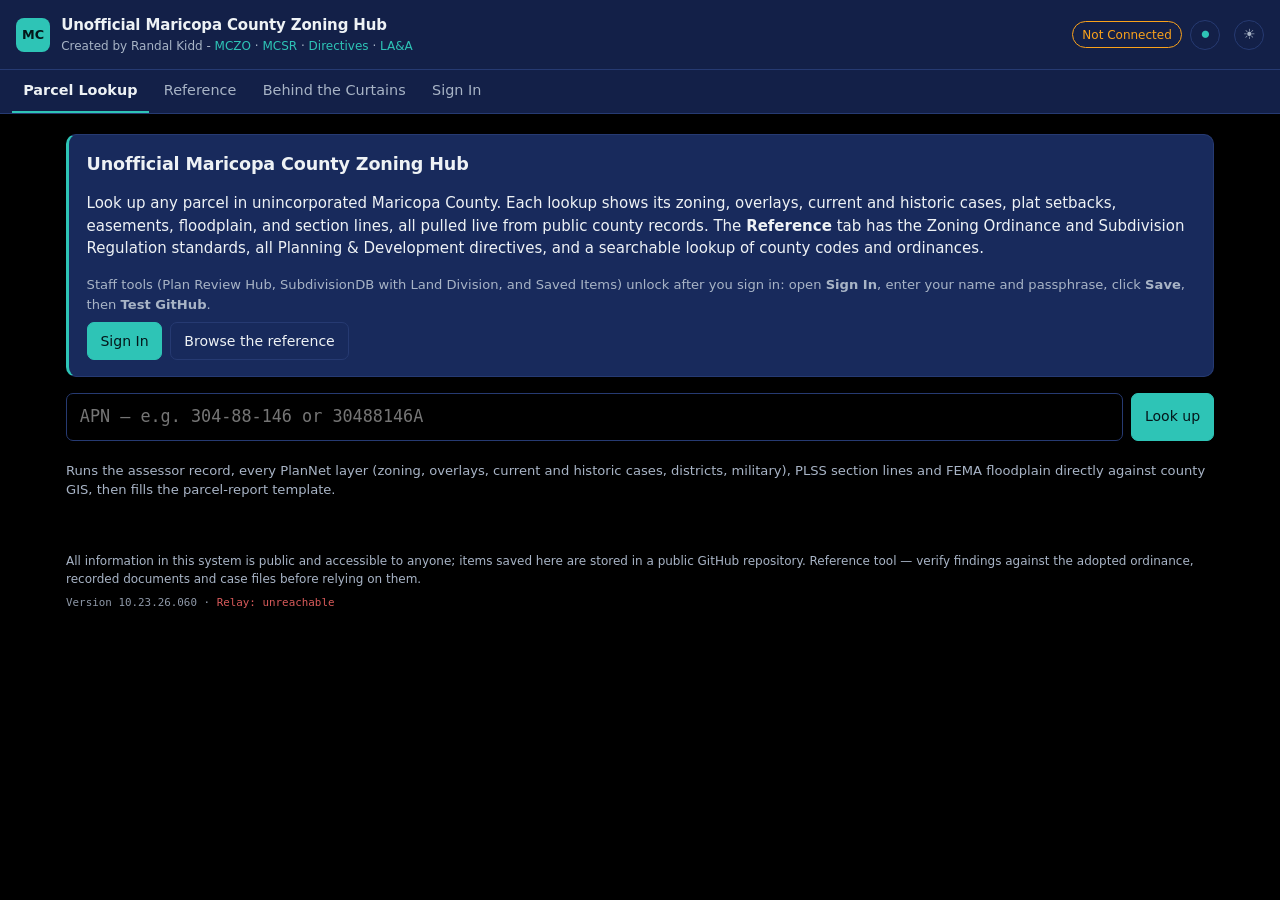
==== index.html @ 2e628b8d "Plan Review Hub: residential and commercial/industrial sign permit reviews (MCZO Ch. 11) with Sign D" ====
<!doctype html>
<html lang="en">
<head>
<meta charset="utf-8">
<meta name="viewport" content="width=device-width, initial-scale=1">
<meta name="theme-color" content="#132048">
<meta http-equiv="Content-Security-Policy" content="default-src 'self'; script-src 'self' https://unpkg.com; style-src 'self' 'unsafe-inline' https://unpkg.com https://fonts.googleapis.com; font-src 'self' data: https://fonts.gstatic.com; img-src 'self' data: https://gis.maricopa.gov https://server.arcgisonline.com https://*.arcgisonline.com https://unpkg.com; connect-src 'self' https://gis.maricopa.gov https://publicapi.recorder.maricopa.gov https://edms.maricopa.gov https://recorder.maricopa.gov https://api.github.com https://*.workers.dev; frame-src 'none'; object-src 'none'; base-uri 'self'; form-action 'self'">
<meta name="referrer" content="strict-origin-when-cross-origin">
<link rel="preconnect" href="https://gis.maricopa.gov" crossorigin>
<script src="js/theme.js?v=5d976b11"></script>
<title>Unofficial Maricopa County Zoning Hub</title>
<meta name="description" content="Maricopa County parcel lookup, MCZO/MCSR standards, subdivision plat database and plan-review deficiency builder.">
<link rel="icon" href="data:image/svg+xml,<svg xmlns='http://www.w3.org/2000/svg' viewBox='0 0 32 32'><rect width='32' height='32' rx='6' fill='%232ec4b6'/><path d='M7 24V9l9 7 9-7v15' fill='none' stroke='%2304161a' stroke-width='3' stroke-linejoin='round'/></svg>">
<link rel="preconnect" href="https://fonts.googleapis.com"><link rel="preconnect" href="https://fonts.gstatic.com" crossorigin>
<link href="https://fonts.googleapis.com/css2?family=Poppins:wght@600;700;800&family=Roboto:wght@400;500;700&family=Roboto+Mono:wght@400;500&display=swap" rel="stylesheet">
<link rel="stylesheet" href="css/app.css?v=5d976b11">
<link rel="modulepreload" href="js/app.js?v=5d976b11"><link rel="modulepreload" href="js/lookup.js?v=5d976b11"><link rel="modulepreload" href="js/report.js?v=5d976b11"><link rel="modulepreload" href="js/net.js?v=5d976b11"><link rel="modulepreload" href="js/github.js?v=5d976b11"><link rel="modulepreload" href="js/standards.js?v=5d976b11"><link rel="modulepreload" href="js/checklists.js?v=5d976b11"><link rel="modulepreload" href="js/review.js?v=5d976b11"><link rel="modulepreload" href="js/recorder.js?v=5d976b11"><link rel="modulepreload" href="js/subdivisions.js?v=5d976b11">
</head>
<body>
<header class="top">
  <div class="brand"><span class="mark">MC</span><div><b>Unofficial Maricopa County Zoning Hub</b><small>Created by Randal Kidd - <a href="https://www.maricopa.gov/DocumentCenter/View/4785/P-18---Zoning-Ordinance-PDF?bidId=" target="_blank" rel="noopener" title="Maricopa County Zoning Ordinance (PDF)">MCZO</a> · <a href="https://www.maricopa.gov/Archive.aspx?ADID=6308" target="_blank" rel="noopener" title="Subdivision Regulations (PDF, January 9, 2026 revision)">MCSR</a> · <a href="#ref" data-jump="ref-dirs-card" title="All 88 Planning &amp; Development directives">Directives</a> · <a href="https://www.maricopa.gov/Archive.aspx?ADID=6309" target="_blank" rel="noopener" title="Local Additions and Addenda to the building codes (PDF, TA2022001, adopted 8/17/2022)">LA&amp;A</a></small></div></div>
  <div class="top-right"><button id="gh-badge" class="badge" type="button" title="GitHub saving settings"></button><span class="accent-wrap"><button id="accent-btn" class="theme-btn accent-btn" type="button" aria-label="Choose accent color" aria-haspopup="true" aria-expanded="false" title="Accent color">●</button><span class="accent-pop" id="accent-pop" hidden><span class="ap-title"><span>Accent color</span><b id="accent-name"></b></span><span class="accent-grid" id="accent-grid" role="radiogroup" aria-label="Accent color"></span></span></span><button id="theme-btn" class="theme-btn" type="button" aria-label="Switch light/dark theme" title="Switch light/dark theme">☀</button></div>
</header>
<nav class="tabs" role="tablist">
  <button class="tab" role="tab" data-tab="p-lookup">Parcel Lookup</button>
  <button class="tab gated" role="tab" data-tab="p-review" data-perm="review" hidden>Plan Review Hub</button>
  <button class="tab gated" role="tab" data-tab="p-subs" hidden>SubdivisionDB</button>
  <button class="tab gated" role="tab" data-tab="p-saved" data-perm="review" hidden>Saved Items</button>
  <button class="tab" role="tab" data-tab="p-ref">Reference</button>
  <button class="tab" role="tab" data-tab="p-games">Behind the Curtains</button>
  <button class="tab" role="tab" data-tab="p-signin">Sign In</button>
  <button class="tab" role="tab" data-tab="p-settings" data-perm="settings">⚙ Settings</button>
</nav>

<main>
<!-- LOOKUP -->
<section class="panel" id="p-lookup">
  <div id="landing" class="card landing">
    <h2>Unofficial Maricopa County Zoning Hub</h2>
    <p>Look up any parcel in unincorporated Maricopa County. Each lookup shows its zoning, overlays, current and historic cases, plat setbacks, easements, floodplain, and section lines, all pulled live from public county records. The <b>Reference</b> tab has the Zoning Ordinance and Subdivision Regulation standards, all Planning &amp; Development directives, and a searchable lookup of county codes and ordinances.</p>
    <p class="sub">Staff tools (Plan Review Hub, SubdivisionDB with Land Division, and Saved Items) unlock after you sign in: open <b>Sign In</b>, enter your name and passphrase, click <b>Save</b>, then <b>Test GitHub</b>.</p>
    <div class="actions"><button class="btn primary" type="button" data-goto="p-signin">Sign In</button><button class="btn ghost" type="button" data-goto="p-ref">Browse the reference</button></div>
  </div>
  <form id="lookup-form" class="searchbar">
    <input id="lookup-apn" placeholder="APN — e.g. 304-88-146 or 30488146A" autocomplete="off" inputmode="text" required>
    <button class="btn primary">Look up</button>
    <button class="btn ghost" id="hub-clear" type="button" data-perm="review" title="Clear everything on Plan Review Hub: the review form, structures, checklist, markup table, the plan being reviewed and its verification">Clear</button>
  </form>
  <p class="hint">Runs the assessor record, every PlanNet layer (zoning, overlays, current and historic cases, districts, military), PLSS section lines and FEMA floodplain directly against county GIS, then fills the parcel-report template.</p>
  <div id="lookup-status" class="status" hidden></div>
  <div id="maps" class="maps" hidden>
    <figure><figcaption>Aerial</figcaption><div id="map" class="map"></div></figure>
    <figure><figcaption>Parcel Boundaries <span class="sub">(County Assessor Parcels)</span></figcaption><div id="map2" class="map"></div></figure>
  </div>
  <div id="report-actions" class="actions" hidden>
    <button class="btn" id="rep-copy">Copy as Markdown</button>
    <button class="btn" id="rep-dl">Download .md</button>
    <button class="btn" id="rep-save" data-perm="review" title="Save this report to your own Saved Items (private — only you can see it)">Save to Saved Items</button>
    <button class="btn" id="rep-pdf">Save PDF</button>
    <button class="btn ghost" id="rep-print">Print</button>
  </div>
  <article id="report" class="report"></article>
</section>

<!-- PLAN REVIEW -->
<section class="panel" id="p-review" hidden>
  <div class="hub-warn" role="alert"><b>⚠ Not for official use.</b> This feature is not approved to be used for official Maricopa County plan review at this time.</div>
  <div class="sp-grid">
  <div class="card sp-card" id="sp-card">
    <div class="cardhead"><h2>Read a Site Plan PDF <button class="collapse-btn" type="button" data-collapse="sp" aria-expanded="true" title="Collapse">▾</button></h2></div>
    <p class="sub">Pick the submittal type below, drop the applicant's site plan here, then click <b>Review ▾</b> and choose one. <b>Superficial Review</b> is free and instant: it reads the PDF's own text in your browser (CAD/Word exports, not scans). <b>Queued Review</b>: the plan goes to the private queue, which is processed once daily at about 12 AM (no API cost); results are listed under Plan Queue on the right. <b>In-Depth Review</b>: Claude reads every sheet now (about a minute, billed to the API key in your relay). Every review fills this page and checks the APN, owner, address, lot area, zoning and subdivision/lot against the Assessor record and recorded deed; the data read from plans is kept in the private repo for 45 days. <b>Verify every value against the plan.</b></p>
    <div class="sp-drop" id="sp-drop">
      <input type="file" id="sp-file" accept="application/pdf,.pdf">
      <span id="sp-name" class="sub">or drag a PDF here (max 30 MB)</span>
      <span class="sp-btns">
        <span class="sp-review" id="sp-review">
          <button class="btn primary" id="sp-go" type="button" aria-haspopup="menu" aria-expanded="false" aria-controls="sp-menu">Review ▾</button>
          <span class="sp-menu" id="sp-menu" role="menu" hidden>
            <button class="sp-need" id="sp-need" type="button">Choose a site plan PDF first (or drag one onto this box) — click to choose</button>
            <button class="sp-mi" id="sp-free" role="menuitem" type="button" disabled><b>Superficial Review</b><small>Free and instant, in this browser — reads the PDF's own text (CAD/Word exports, not scans)</small></button>
            <button class="sp-mi" id="sp-queue-btn" data-perm="queue" role="menuitem" type="button" disabled><b>Queued Review</b><small>Processed once daily at ~12 AM · no API cost · results in Plan Queue</small></button>
            <button class="sp-mi" id="sp-run" data-perm="rapid" role="menuitem" type="button" disabled><b>In-Depth Review</b><small>Claude reads every sheet now (about a minute) · billed to the API key in your relay</small></button>
          </span>
        </span>
        <button class="btn ghost" id="sp-clear" type="button" title="Clear the plan and everything on Plan Review Hub: the PDF (and its copy in this browser), what was read from it, the review form, structures, checklist, markup table and verification">✕ Clear plan</button>
      </span>
    </div>
    <div id="sp-status" class="status" hidden></div>
    <div id="sp-out"></div>
  </div>
  <aside class="card sp-qcard" id="sp-queued" data-perm="queue">
    <div class="cardhead"><h2>Plan Queue <button class="collapse-btn" type="button" data-collapse="sp" aria-expanded="true" title="Collapse">▾</button></h2><button class="btn sm" id="sp-qrefresh" type="button">Refresh</button></div>
    <p class="sub">Plans sent to the queue — plans are kept 14 days and their data 45 days in a private repository. The queue is processed once daily at ~12 AM.</p>
    <div id="sp-qlist" class="sp-qscroll"><p class="sub">Click Refresh to load.</p></div>
  </aside>
  </div>
  <div class="card sp-vcard collapsible" id="sp-verify">
    <div class="cardhead"><h2>Review Verification <button class="collapse-btn" type="button" data-collapse="sp-verify" aria-expanded="true" title="Collapse">▾</button></h2></div>
    <div class="vf-row">
      <p class="sub vf-what">Step through the checklist one item at a time in its own window — flagged items, measured setbacks, plan-vs-record mismatches and hard-to-read values — and confirm each. Results fill the Checklist and Markup Table below.</p>
      <div class="vf-side">
        <div class="vf-prog" id="vf-prog"><i></i></div>
        <p class="sub" id="vf-stat"></p>
        <div class="actions"><button class="btn primary" id="vf-start" type="button">Start Verification</button><button class="btn ghost sm" id="vf-flagged" type="button" title="Only the items that are flagged or not yet reviewed">Flagged only</button></div>
      </div>
    </div>
  </div>
  <div class="card" id="rv-submittal">
    <h2>Submittal Information</h2>
    <div class="row4">
      <label class="span2">Type<select id="rv-type"></select></label>
      <label>APN<input id="rv-apn"></label>
      <label>District<select id="rv-district"></select></label>
    </div>
    <div class="row4">
      <label>Lot area (sf)<input id="rv-lotArea" inputmode="decimal"></label>
      <label title="Frontage width of the lot — sizes the required rear yard (MCZO §806.2)">Lot width (ft)<input id="rv-lotW" inputmode="decimal"></label>
      <label title="Depth of the lot — sizes the required side yards (MCZO §806.2)">Lot depth (ft)<input id="rv-lotD" inputmode="decimal"></label>
      <label>Permit / case #<input id="rv-permit" placeholder="e.g. BB2026-01234"></label>
    </div>
    <div class="row4">
      <label>Plan title / rev.<input id="rv-planTitle"></label>
      <label>Reviewer<input id="rv-reviewer"></label>
      <label>Reviewer email<input id="rv-reviewerEmail" type="email"></label>
      <label>Date<input id="rv-date" type="date"></label>
    </div>
    <label class="rowc"><input type="checkbox" id="rv-adjRes"> Adjacent to a Rural or Residential district (commercial/industrial side and rear setbacks)</label>
    <p class="sub">Run a parcel lookup first to fill the APN, district, lot area and lot width × depth automatically (width × depth size the required rear/side yards). <span id="plat-hint"></span></p>
  </div>

  <div class="card site-only" id="rv-coverage">
    <h2>Coverage &amp; Setbacks</h2>
    <div class="cs-top">
      <div>
        <h3>Residence / Primary Building (ft)</h3>
        <div class="row4">
          <label>Front<input id="rv-p-front" inputmode="decimal"></label>
          <label>Rear<input id="rv-p-rear" inputmode="decimal"></label>
          <label>Side A<input id="rv-p-sideA" inputmode="decimal"></label>
          <label>Side B<input id="rv-p-sideB" inputmode="decimal"></label>
          <label>Side-street<input id="rv-p-street" inputmode="decimal" placeholder="corner lots"></label>
          <label>Height<input id="rv-p-height" inputmode="decimal"></label>
          <label>Garage plane<input id="rv-p-garage" inputmode="decimal" placeholder="front-facing"></label>
        </div>
      </div>
      <div>
        <h3>Recorded Plat Setbacks (Control When Entered)</h3>
        <div class="row4">
          <label>Front<input id="rv-b-front" inputmode="decimal"></label>
          <label>Rear<input id="rv-b-rear" inputmode="decimal"></label>
          <label>Side<input id="rv-b-side" inputmode="decimal"></label>
          <label>Street-side<input id="rv-b-street" inputmode="decimal"></label>
        </div>
      </div>
    </div>
    <h3>Structures</h3>
    <p class="sub">List every new <b>and</b> existing building. Square footage is the covered footprint, less 2 ft of overhang (primary) or 1 ft (accessory). Lattice or shade covers ≤ 50% opaque count 50% (DD-2021-01).</p>
    <div class="tw"><table class="edit"><thead><tr><th>Name</th><th>Kind</th><th>Sq ft</th><th>Cover</th><th>Height</th><th>Front</th><th>Rear</th><th>Side</th><th>Street</th><th title="In a required rear/side yard">Yard</th><th></th></tr></thead><tbody id="rv-structs"></tbody></table></div>
    <button class="btn sm" id="rv-add" type="button">+ Add structure</button>
    <ul id="rv-findings" class="findings"></ul>
  </div>

  <div class="card sign-only" id="rv-signs-card" hidden>
    <h2>Sign Details</h2>
    <p class="sub">Checked against MCZO Chapter 11 (Dec 10, 2025) for the district above. Enter each sign's area for <b>one face</b> (identical double faces count once, §1101.3.2), overall height from grade, illumination, and its setback to the property line / right-of-way.</p>
    <div class="row4">
      <label title="Ground to top of parapet or eave line × building frontage — wall signs may total 15% of it (commercial/industrial)">Front face plane (sf)<input id="sg-face" data-sc="face" inputmode="decimal"></label>
      <label title="Freestanding sign height drops to 12 ft within 200 ft of a Rural/Residential zone">Nearest Rural/Residential zone (ft)<input id="sg-resDist" data-sc="resDist" inputmode="decimal"></label>
      <label>Street frontages<input id="sg-frontages" data-sc="frontages" inputmode="numeric"></label>
      <label>Driveways / entrances<input id="sg-driveways" data-sc="driveways" inputmode="numeric"></label>
      <label title="Residential: one identification sign per dwelling unit">Dwelling units<input id="sg-dwellings" data-sc="dwellings" inputmode="numeric" placeholder="1"></label>
      <label>Scenic corridor<select id="sg-scenic" data-sc="scenic"><option value="">None</option><option value="wickenburg">Wickenburg (§1105.1)</option><option value="hwy74">Highway 74 (§1105.2)</option><option value="carefree">Carefree Highway (DD-3013-01)</option></select></label>
      <label class="rowc sg-chk"><input type="checkbox" id="sg-freeway300" data-sc="freeway300"> Billboard within 300 ft of a freeway travel lane</label>
    </div>
    <div class="tw"><table class="edit"><thead><tr><th>Name</th><th>Type</th><th title="One face">Area (sf)</th><th>Height (ft)</th><th>Illumination</th><th title="Distance from the property line / right-of-way">Setback (ft)</th><th title="Located in a required yard">Yard</th><th></th></tr></thead><tbody id="rv-signs"></tbody></table></div>
    <button class="btn sm" id="sg-add" type="button">+ Add sign</button>
    <ul id="sg-findings" class="findings"></ul>
  </div>

  <div class="card">
    <div class="cardhead"><h2>Checklist</h2><div><button class="btn sm ghost" id="rv-allok" type="button">Mark unset as OK</button></div></div>
    <div class="tw"><table class="edit check"><thead><tr><th>Item</th><th>Status</th><th>Plan shows</th><th>Required correction</th></tr></thead><tbody id="rv-check"></tbody></table></div>
  </div>

  <div class="card">
    <div class="cardhead"><h2>Markup Table</h2>
      <div class="actions"><button class="btn" id="rv-copy">Copy</button><button class="btn" id="rv-dl">Download .md</button><button class="btn primary" id="rv-letter" title="Zoning Plan Review Comments letter (Maricopa County template) listing only the items that do not meet requirements">Comment letter (PDF)</button><button class="btn" id="rv-save" data-perm="review" title="Save this review to your own Saved Items (private — only you can see it)">Save to Saved Items</button><button class="btn ghost" id="rv-reset">New review</button></div></div>
    <textarea id="rv-md" class="md" rows="16" spellcheck="false"></textarea>
  </div>
</section>

<!-- SUBDIVISIONS DB -->
<section class="panel" id="p-subs" hidden>
  <div class="card">
    <div class="cardhead">
      <div><h2>Subdivision Plat Database</h2><p class="sub"><span id="db-count"></span> · <span id="db-source"></span> <span id="db-dirty" class="pill warn-pill" hidden>Unsaved changes</span></p></div>
      <div class="actions"><button class="btn" id="db-new" data-perm="write">+ Add</button><button class="btn primary" id="db-save" data-perm="write">Save to GitHub</button><button class="btn ghost" id="db-reload">Reload</button><button class="btn ghost" id="db-export">Export JSON</button></div>
    </div>
    <input id="db-q" class="filter" placeholder="Search SubdivisionDB: name, case, zoning, APN…">
    <div class="tw db-scroll"><table><thead><tr><th>Subdivision</th><th>MCR</th><th>Plat</th><th>Lots</th><th>Recorded setbacks</th><th>Lot coverage</th><th>Last Updated</th><th></th></tr></thead><tbody id="db-body"></tbody></table></div>
    <p class="sub">Stored as <code>data/subdivision-plats.json</code> in your GitHub repo. A parcel lookup inside a listed subdivision uses its recorded setbacks and checks for cases dated after the plat.</p>
  </div>
  <div class="card collapsible collapsed" id="allsubs">
    <div class="cardhead">
      <div><h2>All Subdivisions <small>(Maricopa County GIS)</small> <button class="collapse-btn" type="button" data-collapse="allsubs" aria-expanded="false" title="Expand">▸</button></h2><p class="sub" id="as-meta">Type in the search below, or click ▸ to browse the countywide list.</p><p class="sub as-scope">ⓘ Search covers <b>every recorded subdivision countywide</b> — including those within incorporated cities and towns (their jurisdiction, not the County's). Check the parcel's jurisdiction before applying county standards.</p></div>
      <div class="actions"><button class="btn ghost" id="as-refresh" type="button">Refresh from county GIS</button><button class="btn ghost" id="as-export" type="button">Export CSV</button></div>
    </div>
    <div class="rl-bar keep-open"><input id="as-q" class="filter" placeholder="Search name or MCR (e.g. sun city, 754-39)…" autocomplete="off"><select id="as-filter" aria-label="Filter"><option value="">All</option><option value="db">In SubdivisionDB</option><option value="queue">On waitlist</option><option value="none">Not reviewed yet</option></select></div>
    <div class="tw"><table class="dense"><thead><tr><th><button class="link" data-sort="name" type="button">Subdivision ▴</button></th><th><button class="link" data-sort="mcr" type="button">MCR</button></th><th>Plat</th><th>Status</th><th></th></tr></thead><tbody id="as-body"></tbody></table></div>
    <div class="pager"><button class="btn ghost sm" id="as-prev" type="button">‹ Prev</button><span id="as-page" class="sub"></span><button class="btn ghost sm" id="as-next" type="button">Next ›</button></div>
    <p class="as-updated" id="as-updated"></p>
    <p class="sub">Countywide, including subdivisions inside cities and towns. The county's MCR numbers are book–page in the Recorder's map books. Plats link to the Recorder; <b>Add to waitlist</b> queues one for <b>Process with Claude</b> in the Plat Automation Waitlist below.</p>
  </div>
  <div id="land-division" class="ld-block" data-perm="review">
  <div class="card collapsible collapsed" id="ls-card">
    <div class="cardhead"><h2>Check an Existing Parcel — Was the Split Lawful? <button class="collapse-btn" type="button" data-collapse="ls-card" aria-expanded="false" title="Expand">▸</button></h2></div>
    <form id="ls-form" class="searchbar"><input id="ls-apn" placeholder="APN — e.g. 401-52-034C" autocomplete="off"><button class="btn primary">Check split</button></form>
    <div id="ld-out" class="ld-out-inline"></div>
    <p class="sub">Finds every Assessor parcel split from the same parent (same book-map-item, suffix letters A, B, C…), then checks the count against the 6-lot subdivision threshold, each lot's size against the zoning minimum, and street access. Screening only — confirm with deeds and recording history.</p>
    <div id="ls-status" class="status" hidden></div>
    <div id="ls-out"></div>
  </div>
  <div>
    <form id="ld-form" class="card collapsible collapsed">
      <div class="cardhead"><h2>Classify a Land Division <button class="collapse-btn" type="button" data-collapse="ld-form" aria-expanded="false" title="Expand">▸</button></h2></div>
      <label>Number of resulting lots/parcels (including the remainder)<input name="lots" type="number" min="1" value="2"></label>
      <label>Smallest resulting parcel (acres, to the road/easement centerline)<input name="minAc" type="number" step="0.01" min="0"></label>
      <label>Inside a recorded subdivision (recorded after 3/1/1973)?<select name="inSub"><option value="no">No</option><option value="yes">Yes</option></select></label>
      <label class="rowc"><input type="checkbox" name="street"> Dedicates a new public street</label>
      <label class="rowc"><input type="checkbox" name="aband"> Abandons a street, alley or easement in a recorded plat</label>
      <label class="rowc"><input type="checkbox" name="tract"> Alters a tract designated for a specific use</label>
      <label class="rowc"><input type="checkbox" name="condo"> Residential condominium</label>
      <label class="rowc"><input type="checkbox" name="ag"> Agricultural sale or lease (A.R.S. 11-830)</label>
      <label class="rowc"><input type="checkbox" name="septic"> Lots under 1 net acre on individual septic</label>
    </form>
  </div>
  <p class="sub">Built from the MCSR (Jan 9, 2026 revision) definitions and procedures (§105.24, §105.37, §202–207) and DD-2013-10.</p>
  </div>
  <div id="queue" class="card queue" data-perm="settings">
    <div class="cardhead"><div><h2>Plat Automation Waitlist <span class="pill" id="queue-count">0</span></h2><p class="sub">Subdivisions found by a parcel lookup that aren't in SubdivisionDB yet. <b>Process with Claude</b> opens Claude with this list; Claude reads each plat in the Claude desktop app's browser on your computer, adds it to SubdivisionDB and clears it from this list.</p></div>
      <div class="actions"><button class="btn primary" id="queue-run" data-perm="write" type="button">✦ Process with Claude</button><button class="btn ghost" id="queue-copy" type="button">Copy request</button></div></div>
    <div class="tw"><table><thead><tr><th>Subdivision</th><th>MCR</th><th>Plat</th><th>Lots</th><th>Found from APN</th><th>First seen</th><th></th></tr></thead><tbody id="queue-body"></tbody></table></div>
  </div>
</section>
<dialog id="db-editor">
  <h2 id="ed-title"></h2>
  <form id="ed-form" class="stack"></form>
  <div class="actions"><button class="btn ghost" id="ed-count" type="button">Count lots from Assessor</button><span class="grow"></span><button class="btn danger" id="ed-delete" type="button">Delete</button><button class="btn ghost" id="ed-cancel" type="button">Cancel</button><button class="btn primary" id="ed-save" data-perm="write" type="button">Apply</button></div>
</dialog>

<!-- SAVED -->
<section class="panel" id="p-saved" hidden>
  <div class="card"><div class="cardhead"><h2>Saved Items</h2><button class="btn sm" id="saved-refresh" type="button">Refresh</button></div>
  <p class="sub">Parcel reports and plan reviews you saved. They are private to your sign-in — other users can't see them.</p>
  <div id="saved-list"><p class="sub">Loading…</p></div></div>
</section>

<!-- REFERENCE -->
<section class="panel" id="p-ref" hidden>
  <div class="card"><h2>MCZO District Standards <small>(Ch. 5 §502/504/506, Dec 10, 2025)</small></h2>
    <div class="tw"><table id="ref-districts" class="dense"></table></div>
    <p class="sub">** R1-18 through R1-6: 10 ft front, but ≥ 18 ft to a front-facing garage plane. * "0 / 10" = none required / required when adjacent to a Rural or Residential district. Accessory interior side and rear 3 ft (detached ADU 5 ft). <a href="https://www.maricopa.gov/DocumentCenter/View/4785/P-18---Zoning-Ordinance-PDF?bidId=" target="_blank" rel="noopener">MCZO PDF</a></p>
    <h3>Accessory Structures</h3><ul id="ref-acc"></ul>
    <h3>Septic Minimum Setbacks (Sample Residential Site Plan; ESD Controls)</h3><table class="dense"><tbody id="ref-septic"></tbody></table>
  </div>
  <div class="card"><h2>Subdivision Regulations — Quick Reference <small>(Jan 9, 2026 revision)</small></h2>
    <div class="tw"><table class="dense"><thead><tr><th>Topic</th><th>Standard</th><th>Cite</th></tr></thead><tbody id="ref-mcsr"></tbody></table></div></div>
  <div class="card" id="ref-regs-card"><h2>County Codes, Ordinances &amp; Regulations <small>(status as of 10/22/2026)</small></h2>
    <div class="tw"><table class="dense"><thead><tr><th>Document</th><th>Edition / dates</th><th>Status</th><th>Links</th></tr></thead><tbody id="ref-regs"></tbody></table></div>
    <p class="sub">From the county's <a href="https://www.maricopa.gov/2271/Ordinances-Regulations-and-Codes" target="_blank" rel="noopener">Ordinances, Regulations and Codes</a> page. Superseded editions are listed only so they aren't mistaken for current ones.</p></div>
  <div class="card" id="ref-lookup-card"><h2>Regulation Lookup</h2>
    <div class="rl-bar"><input id="rl-q" class="filter" placeholder="Search: pool barrier, weeds, construction hours, noise, AD III, address number, shipping container, yard sale…" autocomplete="off"><select id="rl-doc" aria-label="Filter by document"><option value="">All documents</option></select></div>
    <div class="collapsible rl-results" id="rl-results">
      <div class="cardhead rl-head"><span class="sub" id="rl-count"></span><button class="collapse-btn" type="button" data-collapse="rl-results" aria-expanded="true" title="Collapse">▾</button></div>
      <div class="tw"><table class="dense"><thead><tr><th>Document</th><th>§</th><th>Topic</th><th>Rule</th></tr></thead><tbody id="rl-body"></tbody></table></div>
      <p class="sub">Condensed from the county PDFs (each row links to its source). Quote the PDF in formal comments. Historical staff interpretations predate the 2025 MCZO; confirm them first.</p>
    </div></div>
  <div class="card" id="ref-dirs-card"><h2>Department Directives</h2><ul id="ref-dirs" class="cols"></ul></div>
  <div class="card"><h2>County Tools</h2><ul class="cols">
    <li><a href="parcel-lookup/">Parcel Lookup (original page)</a></li>
    <li><a href="https://experience.arcgis.com/experience/905ef9d0a9b646739d6b4458f7eb2910/" target="_blank" rel="noopener">What's My Zoning?</a></li>
    <li><a href="https://maricopa.maps.arcgis.com/apps/webappviewer/index.html?id=f4c45e831c9d4a7ba70b0fadb3635f7b" target="_blank" rel="noopener">PlanNet zoning overlay map</a></li>
    <li><a href="https://experience.arcgis.com/experience/1481eed4077842098b1174d0c8f23c17" target="_blank" rel="noopener">Road Information Tool</a></li>
    <li><a href="https://www.maricopa.gov/DocumentCenter/View/111506/Patent-Easement-Abandonment-Tracking-PDF" target="_blank" rel="noopener">MCDOT Patent Easement Abandonment Tracker (PDF)</a> — checked on every parcel lookup (weekly snapshot)</li>
    <li><a href="https://maricopa.maps.arcgis.com/apps/webappviewer/index.html?id=f1fd72bdc75f4b3982e0058f1beba159" target="_blank" rel="noopener">Floodplain &amp; Elevation Certificate Viewer</a></li>
    <li><a href="https://gis.maricopa.gov/TSP2040/" target="_blank" rel="noopener">TSP2040</a></li>
    <li><a href="https://edms.maricopa.gov/env" target="_blank" rel="noopener">Septic Search (pre-6/15/2024)</a></li>
    <li><a href="https://edms.maricopa.gov/eplpav" target="_blank" rel="noopener">Permit Center records</a></li>
    <li><a href="https://maps.mcassessor.maricopa.gov/" target="_blank" rel="noopener">Assessor Parcel Viewer</a></li>
    <li><a href="https://recorder.maricopa.gov/recording/document-search.html" target="_blank" rel="noopener">Recorder document search</a></li>
    <li><a href="https://www.maricopa.gov/6723/Commercial-Site-Plan-Checklist" target="_blank" rel="noopener">Commercial site plan checklist</a></li>
    <li><a href="https://www.maricopa.gov/DocumentCenter/View/71170/Typical-Site-Plan-Commercial" target="_blank" rel="noopener">Typical commercial site plan</a></li>
    <li><a href="https://www.maricopa.gov/2753/Adopted-Regulations" target="_blank" rel="noopener">Adopted regulations (MCSR status)</a></li>
  </ul></div>
</section>

<!-- BEHIND THE CURTAIN -->
<section class="panel" id="p-games" hidden>
  <div class="games-grid">
    <div class="games-left">
      <div class="card game-card" id="mct">
        <div class="cardhead"><div><h2>MCTrained</h2><p class="sub">Multiple-choice rounds on the Zoning Ordinance, Local Additions &amp; Addenda, department directives and quick plan-review scenarios. 10 questions a round · 10 points per correct answer · +20 for a perfect round.</p></div></div>
        <div id="mct-start">
          <div class="mct-cats" role="radiogroup" aria-label="Category"></div>
          <div class="actions"><button class="btn primary" id="mct-go" type="button">Start a round</button><span class="sub" id="mct-lock"></span></div>
        </div>
        <div id="mct-play" hidden>
          <div class="mct-top"><span class="pill" id="mct-cat"></span><span class="sub" id="mct-prog"></span><span class="mct-score" id="mct-score"></span></div>
          <h3 id="mct-q" class="mct-q"></h3>
          <div id="mct-opts" class="mct-opts"></div>
          <div id="mct-fb" class="mct-fb" hidden></div>
          <div class="actions"><button class="btn primary" id="mct-next" type="button" hidden>Next question</button><button class="btn ghost" id="mct-quit" type="button">Quit round</button></div>
        </div>
        <div id="mct-done" hidden></div>
      </div>
      <div class="card game-card" id="trivia">
        <div class="cardhead"><h2>Trivia &amp; More</h2></div>
        <p class="sub">General trivia and other games are coming soon. Points from every game count toward the leaderboard.</p>
      </div>
    </div>
    <aside class="card leaderboard" id="lb">
      <div class="cardhead"><h2>Leaderboard</h2><button class="btn sm" id="lb-refresh" type="button">Refresh</button></div>
      <p class="sub">Top 20 players by total points.</p>
      <ol id="lb-list" class="lb-list"><li class="sub">Loading…</li></ol>
    </aside>
  </div>
  <p class="sub">Everyone can watch; playing needs a key (Sign In). Questions are built from the site's own reference tables — the ordinance text controls.</p>
</section>

<!-- PROFILE -->
<section class="panel" id="p-profile" hidden>
  <div class="card profile">
    <div class="cardhead"><h2>Profile</h2></div>
    <p id="pf-account" class="sub"></p>
    <label>Profile name<input id="pf-name" maxlength="60" autocomplete="name"></label>
    <div class="actions"><button class="btn primary" id="pf-save-name" type="button">Save name</button></div>
    <h3>My Data</h3>
    <p class="sub" id="pf-data">Loading…</p>
    <div class="actions">
      <button class="btn" id="pf-signout" type="button" title="Forget your key on this browser. Your saved items stay.">Sign out (forget key on this browser)</button>
      <button class="btn danger" id="pf-clear" type="button" title="Delete your saved items and the plans you submitted. Cannot be undone.">Clear all my data</button>
    </div>
    <p class="sub">“Clear all my data” deletes only your Saved Items and the plans (and plan data) you submitted to the Plan Queue. Nothing else is touched. It can't be undone.</p>
  </div>
</section>

<!-- SIGN IN -->
<section class="panel" id="p-signin" hidden>
  <div class="card signin">
    <label>Name<input id="si-name" autocomplete="name" maxlength="60"></label>
    <label>Passphrase<input id="si-pass" type="password" autocomplete="current-password" placeholder="Your access key (mc-…)"></label>
    <div class="actions"><button class="btn primary" id="si-save" type="button">Save</button><button class="btn ghost" id="si-test" type="button">Test GitHub</button></div>
    <p id="si-out" class="status"></p>
  </div>
</section>

<!-- SETTINGS -->
<section class="panel" id="p-settings" hidden>
  <div class="grid2">
    <div class="card">
      <h2>GitHub Storage — Connect to Save</h2>
      <p id="st-host" class="warn" hidden>You're on a copy of the site that isn't the GitHub Pages address. Settings are stored per address, so use <a href="https://randalkidd.github.io/MC/">randalkidd.github.io/MC</a> and enter the token there.</p>
      <p class="sub">Saving to the subdivision database, parcel reports and reviews commits files to your repo through GitHub's API. Simplest: store the token once in the Cloudflare relay (secrets <code>GITHUB_TOKEN</code> + <code>SITE_KEY</code>) and type only the passphrase in each browser.</p>
      <div class="row3"><label>Owner<input id="st-owner"></label><label>Repository<input id="st-repo"></label><label>Branch<input id="st-branch" placeholder="main"></label></div>
      <label>Passphrase <span class="sub">(the only thing each browser needs once the relay is shared)</span><input id="st-pass" type="password" autocomplete="current-password" placeholder="Your SITE_KEY passphrase"></label>
      <details id="st-tokbox"><summary class="sub">Or paste a GitHub token directly in this browser instead</summary>
      <label>Token<input id="st-token" type="password" autocomplete="off" placeholder="github_pat_…"></label>
      <p class="sub" id="st-tokwarn" hidden>A token is saved in this browser. With a passphrase and relay it is ignored; if it has expired, remove it. <button class="btn sm ghost" type="button" id="st-cleartok">Remove saved token</button></p></details>
      <div class="actions"><button class="btn primary" id="st-save">Save settings</button><button class="btn ghost" id="st-test-gh">Test GitHub</button><button class="btn ghost" id="st-forget">Forget on this browser</button></div>
    </div>
    <div class="card">
      <h2>Relay (Optional)</h2>
      <p class="sub">County GIS usually answers this page directly. The EDMS septic search and Recorder don't allow cross-site requests, so they need a small relay. Deploy <code>worker/cors-proxy.js</code> to Cloudflare Workers (free) and paste its URL here.</p>
      <label>Relay URL<input id="st-proxy" placeholder="https://mc-relay.yourname.workers.dev"></label>
      <p id="st-relay-note" class="sub"></p>
      <label class="rowc"><input type="checkbox" id="st-force"> Send all county requests through the relay</label>
      <div class="actions"><button class="btn ghost" id="st-test-gis">Test county GIS</button><button class="btn ghost" id="st-copy-relay" type="button">Copy relay code</button><a class="btn ghost" href="worker/cors-proxy.js" target="_blank" rel="noopener">View relay code</a></div>
      <p class="sub">To update the relay: Copy relay code → Cloudflare → mc-relay → Edit code → select all, paste → Deploy.</p>
      <p id="st-test-out" class="status"></p>
    </div>
  </div>
  <div class="card" id="st-keys" data-perm="admin">
    <div class="cardhead"><h2>Access Keys <span class="sub" id="st-keys-who"></span></h2><button class="btn sm" id="st-keys-refresh" type="button">Refresh</button></div>
    <p class="sub">Your passphrase (<code>SITE_KEY</code> in Cloudflare) is the <b>super account</b>: every permission. Give other people their own key with less access. Each key is typed into ⚙ Settings → Passphrase on their browser, works through the same relay, and can be revoked here at any time (takes effect within a minute). Keys are stored only as hashes in the private repo; a new key is shown once.</p>
    <form id="st-keys-form" class="keys-form">
      <label>Who is it for<input name="label" required maxlength="60" placeholder="e.g. Jane Smith (planner)"></label>
      <label>Role<select name="role">
        <option value="viewer">Read-only — look up, review (Superficial), no saving</option>
        <option value="reviewer" selected>Reviewer — + save to GitHub, Queued Review</option>
        <option value="senior">Senior reviewer — + In-Depth Review (uses the API key)</option>
        <option value="admin">Administrator — everything, incl. managing keys</option>
        <option value="custom">Custom…</option>
      </select></label>
      <fieldset class="perm-boxes"><legend class="sub">Permissions</legend>
        <label class="rowc"><input type="checkbox" name="p" value="review" checked> review — Plan Review Hub, Land Division, Saved Items</label>
        <label class="rowc"><input type="checkbox" name="p" value="write" checked> write — save to GitHub (SubdivisionDB, waitlist, reports, reviews)</label>
        <label class="rowc"><input type="checkbox" name="p" value="queue" checked> queue — Queued Review (private MC-queue)</label>
        <label class="rowc"><input type="checkbox" name="p" value="rapid"> rapid — In-Depth Review (Anthropic API, costs money)</label>
        <label class="rowc"><input type="checkbox" name="p" value="admin"> admin — manage access keys</label>
      </fieldset>
      <label>Expires after (days, 0 = never)<input name="days" type="number" min="0" max="3650" value="0"></label>
      <div class="actions"><button class="btn primary" type="submit">Create key</button></div>
    </form>
    <div id="st-newkey" class="warn" hidden></div>
    <div id="st-keys-list"><p class="sub">Click Refresh to load.</p></div>
  </div>
  <div class="card" id="st-folders" data-perm="admin">
    <div class="cardhead"><h2>User Folders</h2><button class="btn sm" id="sf-refresh" type="button">Refresh</button></div>
    <p class="sub">Open any user's Saved Items and the plans they submitted to the Plan Queue; download or remove files as needed.</p>
    <label>User<select id="sf-user"><option value="">— pick a user —</option></select></label>
    <div id="sf-list"></div>
  </div>
</section>
<dialog id="saved-view" class="saved-view"><div class="cardhead"><h2 id="sv-title"></h2><button class="btn sm ghost" id="sv-close" type="button" aria-label="Close">✕</button></div><pre id="sv-text" class="sv-text"></pre><div class="actions"><button class="btn" id="sv-dl" type="button">Download</button><button class="btn danger" id="sv-del" type="button">Delete</button></div></dialog>
</main>
<footer class="foot">All information in this system is public and accessible to anyone; items saved here are stored in a public GitHub repository. Reference tool — verify findings against the adopted ordinance, recorded documents and case files before relying on them.
<div class="build">Version <span id="build">10.23.26.060</span> · <span id="relay-ver" data-latest="21" title="Checking the Cloudflare relay…">Relay …</span></div></footer>
<div id="toasts" aria-live="polite"></div>
<script type="module" src="js/app.js?v=5d976b11"></script>
</body>
</html>
---- css/app.css ----
/* Maricopa County brand palette (maricopa.gov/6808): Summer Night Blue #132048, Sunrise Orange #F26724, Desert Turquoise #1E988A,
   Monsoon Grey #D8DFE1, Sunshine Yellow #FAA21B, Sky Blue #0070B9, Night Black #131D28. Dark by default; light via [data-theme="light"]. */
:root {
  color-scheme: dark;
  --bg: #000000; --surface: #132048; --ink: #eef2f5; --muted: #a8b4c6; --line: #263a72; --soft: #182a5c;
  --accent: #2ec4b6; --accent-strong: #5fd9cd; --accent-ink: #04161a;
  --ok: #4cc38a; --bad: #ff6b6b; --yellow: #FAA21B; --warn-bg: #2e2412; --warn-line: #7a5f24; --note-bg: #162a5e; --note-line: #0070B9;
  --radius: 10px; --mono: 'Roboto Mono', ui-monospace, monospace; --sans: 'Roboto', system-ui, -apple-system, sans-serif; --display: 'Poppins', 'Roboto', system-ui, sans-serif;
}
:root[data-theme="light"] {
  color-scheme: light;
  --bg: #f3f6f7; --surface: #ffffff; --ink: #131D28; --muted: #4f5d6b; --line: #D8DFE1; --soft: #e9eef0;
  --accent: #12786d; --accent-strong: #0d5e55; --accent-ink: #ffffff;
  --ok: #1a7f47; --bad: #b42318; --yellow: #9a6100; --warn-bg: #fff4e0; --warn-line: #f0c27a; --note-bg: #e8f1f9; --note-line: #0070B9;
}

* { box-sizing: border-box; }
html { -webkit-text-size-adjust: 100%; }
body { margin: 0; background: var(--bg); color: var(--ink); font: 15px/1.5 var(--sans); }
a { color: var(--accent); }
h2 { font-size: 1.1rem; margin: 0 0 .75rem; } h2 small { font-weight: 400; color: var(--muted); font-size: .8rem; }
h3 { font-size: .95rem; margin: 1.25rem 0 .5rem; } h4 { font-size: .85rem; margin: .75rem 0 .4rem; color: var(--muted); text-transform: uppercase; letter-spacing: .04em; }
code { font-family: var(--mono); font-size: .85em; background: var(--surface); padding: .05em .35em; border-radius: 4px; }

.top { display: flex; align-items: center; justify-content: space-between; gap: 1rem; padding: .9rem 16px; border-bottom: 1px solid var(--line); background: var(--surface); position: relative; z-index: 600; }
.brand { display: flex; gap: .7rem; align-items: center; } .brand small { display: block; color: var(--muted); font-size: .75rem; }
.mark { display: grid; place-items: center; width: 34px; height: 34px; border-radius: 8px; background: var(--accent); color: var(--accent-ink); font-weight: 600; font-size: .8rem; }
.badge { font-size: .75rem; color: var(--muted); border: 1px solid var(--line); border-radius: 999px; padding: .2rem .6rem; white-space: nowrap; } .badge.ok { color: var(--ok); border-color: currentColor; }
button.badge { font: inherit; font-size: .75rem; background: var(--surface); cursor: pointer; } button.badge.no { color: var(--yellow); border-color: currentColor; }

.tabs { display: flex; flex-wrap: wrap; gap: 0 .25rem; padding: 0 12px; background: var(--surface); border-bottom: 1px solid var(--line); scrollbar-width: none; position: sticky; top: 0; z-index: 500; }
.tab { border: 0; background: none; padding: .6rem .7rem; font: inherit; font-size: .9rem; color: var(--muted); border-bottom: 2px solid transparent; cursor: pointer; white-space: nowrap; }
.tab[aria-selected="true"] { color: var(--ink); border-bottom-color: var(--accent); font-weight: 500; }

main { max-width: 1180px; margin: 0 auto; padding: 1.25rem 16px 3rem; }
.panel { display: flex; flex-direction: column; gap: 1rem; }
.panel[hidden], [hidden] { display: none !important; }
.card { background: var(--soft); border: 1px solid var(--line); border-radius: var(--radius); padding: 1rem 1.1rem; min-width: 0; }
.cardhead { display: flex; justify-content: space-between; align-items: flex-start; gap: 1rem; flex-wrap: wrap; } .cardhead h2 { margin-bottom: .25rem; }
.grid2 { display: grid; grid-template-columns: 1fr 1fr; gap: 1rem; } @media (max-width: 860px) { .grid2 { grid-template-columns: 1fr; } }
.row3 { display: grid; grid-template-columns: repeat(3, 1fr); gap: .6rem; } .row4 { display: grid; grid-template-columns: repeat(4, 1fr); gap: .6rem; }
@media (max-width: 560px) { .row3, .row4 { grid-template-columns: 1fr 1fr; } }
label { display: flex; flex-direction: column; gap: .25rem; font-size: .8rem; color: var(--muted); margin-bottom: .6rem; }
label.rowc, label.row { flex-direction: row; align-items: center; gap: .5rem; color: var(--ink); font-size: .88rem; }
input, select, textarea { font: inherit; font-size: .92rem; color: var(--ink); background: var(--bg); border: 1px solid var(--line); border-radius: 7px; padding: .45rem .55rem; width: 100%; min-width: 0; }
input[type=checkbox] { width: auto; accent-color: var(--accent); }
input:focus, select:focus, textarea:focus { outline: 2px solid color-mix(in srgb, var(--accent) 45%, transparent); outline-offset: 0; border-color: var(--accent); }
textarea.md { font-family: var(--mono); font-size: .8rem; line-height: 1.45; }
.stack { display: grid; gap: .1rem; }

.btn { font: inherit; font-size: .88rem; border: 1px solid var(--line); background: var(--surface); color: var(--ink); padding: .45rem .8rem; border-radius: 7px; cursor: pointer; white-space: nowrap; }
.btn:hover { border-color: var(--accent); } .btn.primary:hover { background: var(--accent-strong); border-color: var(--accent-strong); } .btn.primary { background: var(--accent); color: var(--accent-ink); border-color: var(--accent); }
.btn.ghost { background: transparent; } .btn.danger { color: var(--bad); } .btn.sm { padding: .25rem .55rem; font-size: .8rem; }
button.link { background: none; border: 0; padding: 0; font: inherit; color: var(--accent); text-decoration: underline; cursor: pointer; }
.actions { display: flex; gap: .5rem; flex-wrap: wrap; align-items: center; } .grow { flex: 1; }

.searchbar { display: flex; gap: .5rem; } .searchbar input { font-size: 1.05rem; padding: .65rem .8rem; font-family: var(--mono); }
.hint, .sub, .meta { color: var(--muted); font-size: .82rem; margin: .25rem 0; }
.status { font-size: .9rem; padding: .6rem .8rem; border-radius: 8px; background: var(--soft); } .status:empty { display: none; } .status.err { background: var(--warn-bg); color: var(--bad); } .status.warn { background: var(--warn-bg); } .status.ok { border-left: 3px solid var(--accent); } #ocr-status { margin: .5rem 0; }
.maps { display: grid; grid-template-columns: 1fr 1fr; gap: .75rem; margin: .5rem 0; } .maps figure { margin: 0; min-width: 0; } .maps figcaption { font-size: .85rem; font-weight: 600; color: var(--muted); margin: 0 0 .3rem; } .maps figcaption .sub { font-weight: 400; } @media (max-width: 760px) { .maps { grid-template-columns: 1fr; } }
.map { height: 360px; border-radius: var(--radius); border: 1px solid var(--line); z-index: 0; }

.report { background: var(--soft); border: 1px solid var(--line); border-radius: var(--radius); padding: .5rem 1.1rem 1.1rem; } .report:empty { display: none; }
.tw { overflow-x: auto; -webkit-overflow-scrolling: touch; }
table { border-collapse: collapse; width: 100%; font-size: .87rem; }
th, td { text-align: left; vertical-align: top; padding: .45rem .55rem; border-bottom: 1px solid var(--line); }
th { font-weight: 500; color: var(--muted); font-size: .78rem; background: var(--surface); }
.report td:first-child { color: var(--muted); width: 32%; }
table.dense th, table.dense td { padding: .3rem .45rem; font-size: .8rem; white-space: nowrap; }
table.edit td { padding: .25rem .3rem; } table.edit input, table.edit select { padding: .3rem .4rem; font-size: .85rem; } table.edit input[inputmode] { width: 4.8rem; }
table.check td:first-child { min-width: 260px; } table.check td:nth-child(3), table.check td:nth-child(4) { min-width: 220px; width: 30%; }
.bad { color: var(--bad); } .ok { color: var(--ok); }
.warn { background: var(--warn-bg); border: 1px solid var(--warn-line); border-radius: 8px; padding: .55rem .75rem; font-size: .87rem; margin: .5rem 0; }
.note { background: var(--note-bg); border: 1px solid var(--note-line); border-radius: 8px; padding: .55rem .75rem; font-size: .87rem; margin: .5rem 0; }
.pill { display: inline-block; font-size: .72rem; padding: .1rem .5rem; border-radius: 999px; border: 1px solid var(--line); } .warn-pill { background: var(--warn-bg); border-color: var(--warn-line); }
.findings { list-style: none; padding: 0; margin: .75rem 0 0; font-size: .87rem; display: grid; gap: .25rem; }
.findings li { padding: .35rem .6rem; border-radius: 6px; background: var(--surface); } .findings li.deficient { border-left: 3px solid var(--bad); } .findings li.ok { border-left: 3px solid var(--ok); } .findings li.verify { border-left: 3px solid var(--warn-line); }
.result h3 { margin-top: 0; } .filter { margin: .25rem 0 .5rem; }
ul.cols { columns: 2 300px; padding-left: 1.1rem; font-size: .87rem; } ul.cols li { break-inside: avoid; margin-bottom: .2rem; }

dialog { border: 1px solid var(--line); border-radius: 12px; background: var(--surface); color: var(--ink); width: min(720px, calc(100vw - 32px)); max-height: calc(100vh - 48px); padding: 1.1rem; }
dialog::backdrop { background: rgb(0 0 0 / .4); }
#toasts { position: fixed; bottom: 16px; left: 50%; transform: translateX(-50%); display: grid; gap: .5rem; z-index: 2000; width: min(520px, calc(100vw - 32px)); }
.toast { background: var(--ink); color: var(--bg); padding: .6rem .9rem; border-radius: 8px; font-size: .88rem; box-shadow: 0 6px 20px rgb(0 0 0 / .2); } .toast.error { background: var(--bad); color: #fff; } .toast.ok { background: var(--ok); color: #fff; }
.foot { max-width: 1180px; margin: 0 auto; padding: 0 16px 2rem; color: var(--muted); font-size: .75rem; }
@media print { .top, .tabs, .searchbar, .actions, .hint, .foot, #toasts, .landing, #lookup-status, .maps, .map { display: none !important; } .report { border: 0; } body { background: #fff; } }
/* Print snapshot of the maps: moved under the report's "Parcel …" heading while printing (app.js). Fixed size so the
   framing Leaflet computes on screen is exactly what prints. */
html.printing .report .maps { display: grid !important; grid-template-columns: 340px 340px; gap: 16px; width: 696px; margin: .4rem 0 1rem; break-inside: avoid; }
html.printing .report .map { display: block !important; height: 280px; width: 340px; }
html.printing .report .maps figcaption { color: #4f5d6b; }
@media print {
  html.printing .report .maps, html.printing .report .map { display: grid !important; }
  html.printing .report .map { display: block !important; border: 1px solid #D8DFE1; }
  .leaflet-control-zoom, .leaflet-control-layers { display: none !important; }
  .leaflet-control-attribution { font-size: 7px !important; }
}
/* Printing is always light, whatever theme is on screen. */
@media print {
  :root, :root[data-theme] {
    color-scheme: light;
    --bg: #ffffff; --surface: #ffffff; --ink: #131D28; --muted: #4f5d6b; --line: #D8DFE1; --soft: #e9eef0;
    --accent: #12786d; --accent-strong: #0d5e55; --accent-ink: #ffffff;
    --ok: #1a7f47; --bad: #b42318; --yellow: #9a6100; --warn-bg: #fff4e0; --warn-line: #f0c27a; --note-bg: #e8f1f9; --note-line: #0070B9;
  }
  html, body { background: #fff !important; color: #131D28 !important; -webkit-print-color-adjust: exact; print-color-adjust: exact; }
  .card, .report { box-shadow: none !important; background: #fff !important; }
  th { background: #e9eef0 !important; }
  .chg, .warnico, .result.warn h3 { color: #9a6100 !important; }
}

.theme-btn { background: none; border: 1px solid var(--line); color: var(--muted); border-radius: 999px; width: 30px; height: 30px; cursor: pointer; font-size: .9rem; line-height: 1; }
.theme-btn:hover { color: var(--accent); border-color: var(--accent); }
.accent-btn { color: var(--accent); font-size: 1.05rem; }
.accent-wrap { position: relative; display: inline-block; margin-right: .35rem; }
.accent-pop { position: absolute; right: 0; top: calc(100% + 6px); z-index: 60; width: 236px; padding: .6rem; border: 1px solid var(--line); border-radius: 12px; background: var(--surface); box-shadow: 0 10px 28px rgb(0 0 0 / .35); }
.accent-pop[hidden] { display: none; }
.accent-pop .ap-title { font-size: .78rem; color: var(--muted); margin: 0 0 .45rem; display: flex; justify-content: space-between; }
.accent-grid { display: grid; grid-template-columns: repeat(4, 1fr); gap: .45rem; }
.sw { width: 100%; aspect-ratio: 1; border-radius: 50%; border: 2px solid transparent; cursor: pointer; padding: 0; position: relative; box-shadow: inset 0 0 0 1px rgb(0 0 0 / .15); }
.sw:hover, .sw:focus-visible { outline: none; transform: scale(1.08); }
.sw[aria-checked="true"] { border-color: var(--ink); }
.sw[aria-checked="true"]::after { content: '✓'; position: absolute; inset: 0; display: grid; place-items: center; color: #fff; font-weight: 700; text-shadow: 0 0 3px rgb(0 0 0 / .7); }
.top-right { display: flex; gap: .5rem; align-items: center; }
fieldset.stbl { border: 1px solid var(--line); border-radius: 8px; margin: .5rem 0; padding: .5rem .75rem; } fieldset.stbl legend { font-size: .82rem; color: var(--ink); padding: 0 .3rem; } fieldset.stbl input { width: 5.5rem; }
details.miss { margin: .4rem 0 .2rem; font-size: .85rem; } details.miss summary { color: var(--muted); cursor: pointer; } details.miss summary:hover { color: var(--accent); }
.brand small a { color: var(--accent); text-decoration: none; } .brand small a:hover { text-decoration: underline; }
#ref-dirs-card { scroll-margin-top: 64px; }
.result.bad { border-color: var(--bad); } .result.warn { border-color: var(--warn-line); } .result.ok { border-color: color-mix(in srgb, var(--ok) 60%, var(--line)); }
tr.me td { background: color-mix(in srgb, var(--accent) 12%, transparent); }
.card.result, .findings li { color: var(--ink); }
.result.bad h3 { color: var(--bad); } .result.ok h3 { color: var(--ok); } .result.warn h3 { color: #e0a85f; }
.sb-lines div + div { margin-top: .25rem; padding-top: .25rem; border-top: 1px dashed var(--line); }
.chg { color: #e0a85f; }
#db-body td:nth-child(2), #db-body td:nth-child(7) { white-space: nowrap; }

.warnico { position: relative; display: inline-block; color: #e0a85f; cursor: help; font-size: .9em; line-height: 1; outline: none; }
.floattip { position: fixed; z-index: 3000; max-width: min(340px, calc(100vw - 16px)); background: var(--surface); color: var(--ink); border: 1px solid #e0a85f; border-radius: 8px;
  padding: .5rem .65rem; font-size: .8rem; line-height: 1.45; box-shadow: 0 8px 24px rgb(0 0 0 / .35); pointer-events: none; }
.addl-btn { text-decoration: none !important; font-weight: 500; } .addl-toggle td { padding-top: .5rem; padding-bottom: .5rem; } tr.addl td { background: color-mix(in srgb, var(--accent) 5%, transparent); }
@media print { tr.addl[hidden] { display: table-row !important; } .addl-toggle { display: none; } }
.multi-btn { text-decoration: none !important; font-weight: 500; } tr.multi-row td { background: color-mix(in srgb, var(--accent) 5%, transparent); } tr.grp-head td { font-weight: 600; color: var(--ink) !important; background: var(--surface); font-size: .8rem; }
@media print { tr.multi-row[hidden] { display: table-row !important; } }
.leaflet-tooltip.apn-label { background: rgba(255,255,255,.85); border: 1px solid #d9480f; color: #222; font-weight: 600; font-size: .75rem; box-shadow: none; padding: 1px 5px; }
.leaflet-tooltip.apn-label::before { display: none; }
.queue { margin-bottom: 1rem; } .queue h3 { margin: 0 0 .2rem; } .queue .pill { vertical-align: middle; }
.foot .build { margin-top: .4rem; font-size: .68rem; font-family: var(--mono); opacity: .85; }
.rl-bar { display: flex; gap: .5rem; flex-wrap: wrap; } .rl-bar .filter { flex: 1 1 260px; margin: 0; } .rl-bar select { flex: 0 0 auto; }
#rl-body mark { background: var(--warn-bg); color: inherit; padding: 0 1px; border-radius: 2px; }
.rl-bar select { width: auto; max-width: 100%; } #rl-body td { white-space: normal; vertical-align: top; } #rl-body td:nth-child(4) { min-width: 320px; } #rl-body td:nth-child(1), #rl-body td:nth-child(2) { white-space: nowrap; }
#ref-regs td { white-space: normal; vertical-align: top; }
#relay-ver.old { color: var(--bad); }
html.locked .gated { display: none !important; }
.landing { border-left: 3px solid var(--accent); } .landing h2 { margin-top: 0; } .landing .actions { margin-top: .5rem; }
.pager { display: flex; align-items: center; justify-content: center; gap: .75rem; margin: .75rem 0; } .ok-pill { color: var(--ok); border-color: currentColor; }
[data-sort] { font-weight: 600; color: inherit; }
th button.link[data-sort] { color: inherit; text-decoration: none; font: inherit; font-weight: 600; padding: 0; } th button.link[data-sort]:hover { color: var(--accent); }
.as-updated { text-align: center; font-size: .85rem; color: var(--muted); margin: .25rem 0 .75rem; }
/* SubdivisionDB: show ~5 rows, scroll for the rest (sticky header) */
.db-scroll { max-height: 24rem; overflow-y: auto; border: 1px solid var(--line); border-radius: var(--radius); }
.db-scroll thead th { position: sticky; top: 0; background: var(--surface); z-index: 1; }
#allsubs, #queue { margin-top: 1rem; }
button.wl-pill { font: inherit; font-size: .72rem; background: transparent; color: inherit; cursor: pointer; }
button.wl-pill .wl-off { display: none; } button.wl-pill:hover, button.wl-pill:focus-visible { color: var(--bad); border-color: currentColor; }
button.wl-pill:hover .wl-on, button.wl-pill:focus-visible .wl-on { display: none; } button.wl-pill:hover .wl-off, button.wl-pill:focus-visible .wl-off { display: inline; }
/* Brand typefaces (maricopa.gov/6808): Poppins for headlines, Roboto for subheads, body and links */
h1, h2, .brand b, .landing h2 { font-family: var(--display); font-weight: 700; letter-spacing: -.01em; }
h3, .tab, th { font-family: var(--sans); font-weight: 700; }
.tab { font-weight: 500; } .tab[aria-selected="true"] { font-weight: 700; }
a { font-weight: 500; }
.report .rep-title { margin: 0 0 .35rem; font: 700 1.35rem/1.25 var(--display); color: var(--ink); }
/* Light mode keeps the original pairing: boxes white, header rows grey (the box/header swap is dark-mode only). */
:root[data-theme="light"] .card, :root[data-theme="light"] .report { background: var(--surface); }
:root[data-theme="light"] th { background: var(--soft); }
:root[data-theme="light"] .db-scroll thead th { background: var(--surface); }
:root[data-theme="light"] .findings li, :root[data-theme="light"] tr.grp-head td, :root[data-theme="light"] code { background: var(--soft); }
.sp-drop { display: flex; flex-wrap: wrap; align-items: center; gap: .6rem; padding: .8rem; border: 2px dashed var(--line); border-radius: var(--radius); margin: .5rem 0; }
.sp-drop.over { border-color: var(--accent); background: color-mix(in srgb, var(--accent) 8%, transparent); }
.sp-drop input[type=file] { max-width: 100%; }
#sp-out h3 { margin-top: 1rem; }
/* Plan viewer (site-plan PDF with issue overlay) */
dialog.pv { width: calc(100vw - 24px); max-width: none; height: calc(100vh - 24px); max-height: none; padding: 0; display: flex; flex-direction: column; overflow: hidden; }
dialog.pv:not([open]) { display: none; }
dialog.pv::backdrop { background: rgb(0 0 0 / .6); }
.pv-head { display: flex; flex-wrap: wrap; align-items: center; gap: .5rem; padding: .55rem .8rem; border-bottom: 1px solid var(--line); background: var(--surface); }
.pv-head .pv-title { font-family: var(--display); }
.pv-tools { margin-left: auto; display: flex; flex-wrap: wrap; align-items: center; gap: .35rem; }
.pv-pg { font-size: .85rem; min-width: 4.5em; text-align: center; }
.pv-body { flex: 1; display: grid; grid-template-columns: minmax(0, 1fr) 360px; min-height: 0; }
.pv-scroll { overflow: auto; padding: 12px; background: #3a3f47; }
.pv-page { position: relative; margin: 0 auto; background: #fff; box-shadow: 0 2px 12px rgb(0 0 0 / .4); }
.pv-page canvas { display: block; }
.pv-layer { position: absolute; inset: 0; }
.pv-msg { color: #eee; text-align: center; }
.pv-box { position: absolute; padding: 0; border: 2px solid; border-radius: 3px; cursor: pointer; background: transparent; }
.pv-box span { position: absolute; top: -11px; left: -11px; min-width: 20px; height: 20px; padding: 0 4px; border-radius: 10px; font: 700 11px/20px var(--sans); color: #fff; text-align: center; }
.pv-box.deficient { border-color: #e03131; background: rgb(224 49 49 / .12); } .pv-box.deficient span { background: #e03131; }
.pv-box.verify { border-color: #f08c00; background: rgb(240 140 0 / .12); } .pv-box.verify span { background: #f08c00; }
.pv-box.info { border-color: #1c7ed6; background: rgb(28 126 214 / .08); } .pv-box.info span { background: #1c7ed6; }
.pv-box.active { outline: 3px solid #fab005; outline-offset: 2px; z-index: 2; }
.pv-box.flash { animation: pvflash 1.2s ease 2; }
@keyframes pvflash { 50% { box-shadow: 0 0 0 8px rgb(250 176 5 / .55); } }
.pv-list { overflow: auto; border-left: 1px solid var(--line); padding: .6rem .8rem; background: var(--surface); }
.pv-list h3 { margin: .9rem 0 .3rem; font-size: .9rem; }
.pv-ol { list-style: none; margin: 0; padding: 0; display: grid; gap: .35rem; }
.pv-item { display: flex; gap: .5rem; padding: .45rem .5rem; border-radius: 6px; border: 1px solid var(--line); cursor: pointer; font-size: .85rem; background: var(--soft); }
.pv-item:hover, .pv-item:focus { border-color: var(--accent); outline: none; }
.pv-item.active { border-color: #fab005; box-shadow: 0 0 0 2px rgb(250 176 5 / .4); }
.pv-num { flex: none; min-width: 22px; height: 22px; border-radius: 11px; font: 700 11px/22px var(--sans); color: #fff; text-align: center; background: #1c7ed6; }
.pv-item.deficient .pv-num { background: #e03131; } .pv-item.verify .pv-num { background: #f08c00; }
.pv-where { font-size: .75rem; color: var(--muted); margin-top: .15rem; }
@media (max-width: 800px) { .pv-body { grid-template-columns: 1fr; grid-template-rows: 60% 40%; } .pv-list { border-left: 0; border-top: 1px solid var(--line); } }
.pv-diag { padding: .4rem .8rem; background: var(--note-bg); border-bottom: 1px solid var(--line); color: var(--ink); }
.pv-note { position: absolute; top: 10px; left: 50%; transform: translateX(-50%); width: min(720px, calc(100% - 32px)); z-index: 5; box-shadow: 0 6px 20px rgb(0 0 0 / .35); padding: .5rem 2rem .5rem .75rem; border-radius: 8px; background: #fff4e0; color: #3d2a00; border: 1px solid #f0c27a; font-size: .85rem; }
.pv-page.flash { animation: pvpage 1.2s ease 1; }
@keyframes pvpage { 50% { box-shadow: 0 0 0 6px rgb(250 176 5 / .8); } }
html.pv-open, html.pv-open body { overflow: hidden !important; }
.pv-box.ripple { outline: 3px solid #fab005; outline-offset: 2px; z-index: 2; }
.pv-box.ripple::before, .pv-box.ripple::after { content: ''; position: absolute; inset: -4px; border: 3px solid #fab005; border-radius: 6px; pointer-events: none; animation: pvripple 1.2s ease-out 3; }
.pv-box.ripple::after { animation-delay: .4s; }
@keyframes pvripple { 0% { inset: -4px; opacity: 1; } 100% { inset: -34px; opacity: 0; } }

.pv-main { position: relative; min-width: 0; min-height: 0; display: flex; }
.pv-main > .pv-scroll { flex: 1; min-width: 0; }
.pv-note-x { position: absolute; top: 4px; right: 6px; border: 0; background: transparent; color: inherit; font-size: 1rem; cursor: pointer; }

/* Checklist "Plan shows" / "Required correction": small wrapped text, 2 lines, grows while editing */
.cell-ta { display: block; width: 100%; height: calc(3.9em + .6rem); resize: none; font: .76rem/1.3 var(--sans); padding: .3rem .45rem; overflow: hidden; }
.cell-ta:focus { overflow: auto; }
table.check td { vertical-align: middle; }
.sp-btns { display: inline-flex; flex-wrap: wrap; gap: .4rem; align-items: center; }
/* Review ▾ — one button, three kinds of review */
.sp-review { position: relative; display: inline-block; }
.sp-menu { position: absolute; z-index: 30; top: calc(100% + 4px); left: 0; min-width: 300px; max-width: min(380px, 90vw); display: grid; padding: .3rem; border: 1px solid var(--line); border-radius: 10px; background: var(--surface); box-shadow: 0 10px 28px rgb(0 0 0 / .35); }
.sp-menu[hidden] { display: none; }
.sp-mi { display: grid; gap: .1rem; text-align: left; border: 0; background: none; color: var(--ink); font: inherit; padding: .5rem .6rem; border-radius: 7px; cursor: pointer; }
.sp-mi small { color: var(--muted); font-size: .78rem; line-height: 1.3; }
.sp-mi:hover:not(:disabled), .sp-mi:focus-visible { background: var(--soft); outline: none; }
.sp-mi:hover:not(:disabled) b { color: var(--accent); }
.sp-mi:disabled { opacity: .5; cursor: not-allowed; }
.sp-need { border: 0; border-radius: 7px; background: var(--warn-bg); color: var(--ink); font: inherit; font-size: .85rem; text-align: left; padding: .45rem .6rem; margin-bottom: .2rem; cursor: pointer; }
.sp-need[hidden] { display: none; }
.nowrap { white-space: nowrap; }
/* Plan Review Hub: reader on the left, MC-queue files on the right */
.sp-grid { display: grid; grid-template-columns: minmax(0, 2fr) minmax(280px, 1fr); gap: 1rem; align-items: stretch; margin-bottom: 1rem; }
.sp-grid > .card { margin: 0; }
/* Plan Queue matches the reader's height (it never makes the row taller); its list scrolls inside */
.sp-qcard { display: flex; flex-direction: column; height: 0; min-height: 100%; overflow: hidden; }
.sp-qcard #sp-qlist { flex: 1; min-height: 0; overflow-y: auto; overscroll-behavior: contain; padding-right: .25rem; }
.qfiles { list-style: none; margin: .4rem 0 0; padding: 0; display: grid; gap: .5rem; }
.qfiles li { border: 1px solid var(--line); border-radius: 8px; padding: .5rem .6rem; background: var(--surface); font-size: .85rem; }
.qfiles li.q-done { border-left: 3px solid var(--ok); } .qfiles li.q-failed { border-left: 3px solid var(--bad); } .qfiles li.q-queued, .qfiles li.q-processing { border-left: 3px solid var(--yellow); }
.qf-top { display: flex; justify-content: space-between; gap: .5rem; align-items: baseline; }
.qf-top b { overflow: hidden; text-overflow: ellipsis; white-space: nowrap; min-width: 0; }
.qf-st { white-space: nowrap; font-size: .8rem; }
.qf-act { display: flex; gap: .35rem; margin-top: .35rem; }
@media (max-width: 900px) { .sp-grid { grid-template-columns: 1fr; } .sp-qcard { height: auto; min-height: 0; max-height: 70vh; } }

/* Access-key permissions: elements marked data-perm show only when this browser's key has that permission */
html:not(.perm-review) [data-perm="review"], html:not(.perm-write) [data-perm="write"], html:not(.perm-queue) [data-perm="queue"],
html:not(.perm-rapid) [data-perm="rapid"], html:not(.perm-admin) [data-perm="admin"], html:not(.perm-settings) [data-perm="settings"] { display: none !important; }
.keys-form { display: grid; grid-template-columns: 1fr 1fr; gap: .5rem .8rem; align-items: end; }
.keys-form .perm-boxes, .keys-form .actions { grid-column: 1 / -1; }
.perm-boxes { border: 1px solid var(--line); border-radius: 8px; padding: .4rem .7rem; display: grid; gap: .15rem; }
.keylist { list-style: none; padding: 0; margin: .6rem 0 0; display: grid; gap: .4rem; }
.keylist li { display: flex; justify-content: space-between; gap: .6rem; align-items: center; border: 1px solid var(--line); border-radius: 8px; padding: .45rem .6rem; background: var(--surface); font-size: .86rem; }
.keylist .pill { margin-right: .2rem; }
.newkey { font: 600 1rem var(--mono); user-select: all; }
@media (max-width: 700px) { .keys-form { grid-template-columns: 1fr; } }

.signin { max-width: 420px; margin: 2rem auto; }
.signin label { display: block; margin-bottom: .6rem; }
.signin .status:empty { display: none; }

/* Collapse arrows */
.collapse-btn { border: 0; background: transparent; color: var(--muted); font-size: 1.14em; line-height: 1; padding: .1rem .35rem; margin-left: .25rem; cursor: pointer; border-radius: 6px; vertical-align: middle; }
.collapse-btn:hover, .collapse-btn:focus-visible { color: var(--accent); background: var(--soft); outline: none; }
.sp-grid.collapsed > .card > :not(.cardhead) { display: none !important; }
.sp-grid.collapsed > .card .cardhead { margin-bottom: 0; }
.sp-grid.collapsed .sp-qcard { height: auto; min-height: 0; }
.collapsible.collapsed > :not(.cardhead):not(.keep-open) { display: none !important; }
.collapsible.collapsed .cardhead .actions { display: none; }
.ld-block { display: flex; flex-direction: column; gap: 1rem; margin: 0; }
.ld-block > .grid2, .ld-block > .card, .ld-block > p { margin: 0; }

.saved-view { width: min(900px, calc(100vw - 32px)); }
.sv-text { white-space: pre-wrap; font: .82rem/1.45 var(--mono); max-height: 60vh; overflow: auto; background: var(--surface); border: 1px solid var(--line); border-radius: 8px; padding: .7rem; }
.saved-files { list-style: none; padding: 0; margin: .3rem 0 1rem; display: grid; gap: .3rem; }
.saved-files li { display: flex; justify-content: space-between; align-items: center; gap: .5rem; border: 1px solid var(--line); border-radius: 8px; padding: .4rem .6rem; background: var(--surface); }

/* Sign In is hidden once this browser is connected (the badge opens the Profile instead) */
html:not(.locked) .tab[data-tab="p-signin"] { display: none !important; }
.profile { max-width: 620px; }
.profile label { display: block; margin-bottom: .5rem; }
.ld-out-inline { margin: .6rem 0; }
.ld-out-inline:empty { display: none; }
.folder h3 { margin: 1rem 0 .3rem; }

/* Behind the Curtains */
.games-grid { display: grid; grid-template-columns: minmax(0, 2fr) minmax(260px, 1fr); gap: 1rem; align-items: start; }
.games-left { display: flex; flex-direction: column; gap: 1rem; min-width: 0; }
.leaderboard { position: sticky; top: 56px; }
.lb-list { list-style: none; padding: 0; margin: .4rem 0 0; display: grid; gap: .3rem; counter-reset: lb; }
.lb-list li.lb { display: grid; grid-template-columns: 2rem 1fr auto; gap: .5rem; align-items: center; padding: .35rem .5rem; border-radius: 8px; background: var(--surface); border: 1px solid var(--line); font-size: .88rem; }
.lb-rank { font: 700 .9rem var(--display); color: var(--muted); text-align: center; }
.lb-list li:nth-child(1) .lb-rank { color: #f5c542; } .lb-list li:nth-child(2) .lb-rank { color: #c0c7d0; } .lb-list li:nth-child(3) .lb-rank { color: #d8935a; }
.lb-name { overflow: hidden; text-overflow: ellipsis; white-space: nowrap; }
.lb-pts { font-weight: 700; } .lb-list li.me { border-color: var(--accent); }
.mct-cats { display: flex; flex-wrap: wrap; gap: .4rem; margin: .6rem 0; }
.mct-cats button[aria-checked="true"] { background: var(--accent); color: var(--accent-ink); border-color: var(--accent); }
.mct-top { display: flex; gap: .7rem; align-items: center; } .mct-score { margin-left: auto; font-weight: 700; }
.mct-q { font-size: 1.05rem; line-height: 1.4; margin: .7rem 0; }
.mct-opts { display: grid; gap: .45rem; }
.mct-opts button { text-align: left; white-space: normal; padding: .6rem .75rem; line-height: 1.35; }
.mct-opts button.right { border-color: var(--ok); background: color-mix(in srgb, var(--ok) 18%, transparent); }
.mct-opts button.wrong { border-color: var(--bad); background: color-mix(in srgb, var(--bad) 18%, transparent); }
.mct-fb { margin-top: .6rem; padding: .55rem .7rem; border-radius: 8px; background: var(--surface); border: 1px solid var(--line); font-size: .9rem; }
@media (max-width: 900px) { .games-grid { grid-template-columns: 1fr; } .leaderboard { position: static; } }

/* Review Verification */
.sp-vcard { margin-bottom: 1rem; }
.vf-row { display: grid; grid-template-columns: minmax(0, 1.4fr) minmax(260px, 1fr); gap: .6rem 1.4rem; align-items: center; }
.vf-row .vf-what { margin: 0; }
.vf-side .vf-prog { margin-top: 0; }
.vf-side .actions { margin-top: .3rem; }
@media (max-width: 760px) { .vf-row { grid-template-columns: 1fr; } }
.vf-prog, .vf-bar { height: 6px; border-radius: 99px; background: var(--soft); overflow: hidden; margin: .5rem 0 .3rem; }
.vf-prog i, .vf-bar i { display: block; height: 100%; width: 0; background: var(--accent); transition: width .25s; }
dialog.vf { width: min(720px, 96vw); max-height: 90vh; padding: 0; border: 1px solid var(--line); border-radius: 12px; background: var(--card, var(--surface)); color: inherit; display: none; flex-direction: column; }
dialog.vf[open] { display: flex; }
dialog.vf::backdrop { background: rgba(0, 0, 0, .45); }
.vf-head { display: flex; align-items: center; gap: .6rem; padding: .7rem 1rem .2rem; flex-wrap: wrap; }
.vf-head .vf-only { margin-left: auto; font-size: .85rem; }
.vf-bar { margin: .3rem 1rem .2rem; }
.vf-body { padding: .4rem 1rem 1rem; overflow: auto; flex: 1; min-height: 0; }
.vf-body label { display: block; margin-top: .6rem; }
.vf-body textarea { width: 100%; min-height: 3.2em; resize: vertical; }
.vf-meta { display: flex; flex-wrap: wrap; align-items: center; gap: .4rem; font-size: .82rem; }
.vf-meta .btn { margin-left: auto; }
.vf-group { text-transform: uppercase; letter-spacing: .04em; color: var(--muted); font-weight: 600; }
.vf-title { margin: .5rem 0 .2rem; font-size: 1.15rem; line-height: 1.35; }
.vf-reader { background: var(--soft); border-radius: 8px; padding: .45rem .6rem; font-size: .88rem; }
.vf-ev { width: 100%; font-size: .86rem; margin: .5rem 0; }
.vf-ev td:first-child { color: var(--muted); width: 34%; }
.vf-st { display: flex; flex-wrap: wrap; gap: .4rem; margin-top: .7rem; }
.pill-btn { border: 1px solid var(--line); background: var(--surface); color: inherit; border-radius: 99px; padding: .35rem .8rem; cursor: pointer; font: inherit; font-size: .88rem; }
.pill-btn kbd { font-size: .7rem; opacity: .6; margin-right: .15rem; }
.pill-btn:hover { border-color: var(--accent); }
.pill-btn.on { border-color: var(--accent); background: var(--accent); color: var(--accent-ink); }
.pill-btn.ok.on { background: var(--ok); border-color: var(--ok); color: var(--bg); }
.pill-btn.bad.on { background: var(--bad); border-color: var(--bad); color: var(--bg); }
.pill-btn.warn.on { background: var(--yellow); border-color: var(--yellow); color: var(--bg); }
.pill.okp { background: color-mix(in srgb, var(--ok) 18%, transparent); color: var(--ok); }
.pill.badp { background: color-mix(in srgb, var(--bad) 18%, transparent); color: var(--bad); }
.pill.warnp { background: color-mix(in srgb, var(--yellow) 25%, transparent); }
.pill.unsetp { background: var(--soft); color: var(--muted); }
.vf-foot { display: flex; align-items: center; gap: .5rem; padding: .7rem 1rem; border-top: 1px solid var(--line); flex-wrap: wrap; }
.vf-foot .grow { flex: 1; }
.vf-jump { max-width: 280px; }
.vf-msg { color: var(--bad); font-weight: 600; margin: 0 0 .3rem; }
.ok-line { color: var(--ok); font-weight: 600; }
html.vf-open { overflow: hidden; }
@media (max-width: 600px) { .vf-jump { order: 5; max-width: none; width: 100%; } }

/* 16 accent colors (● button). Teal is the default (no data-accent); each has a dark- and a light-theme shade. */
:root[data-accent="orange"] { --accent: #F26724; --accent-strong: #ff8a52; --accent-ink: #04161a; --ok: #2fbfad; }
:root[data-accent="orange"][data-theme="light"] { --accent: #c4500f; --accent-strong: #a8430b; --accent-ink: #ffffff; --ok: #167a6f; }
:root[data-accent="coral"] { --accent: #ff8a65; --accent-strong: #ffab91; --accent-ink: #04161a; }
:root[data-accent="coral"][data-theme="light"] { --accent: #c2451f; --accent-strong: #9f3517; --accent-ink: #ffffff; }
:root[data-accent="red"] { --accent: #ff6b81; --accent-strong: #ff94a4; --accent-ink: #04161a; }
:root[data-accent="red"][data-theme="light"] { --accent: #c0283f; --accent-strong: #9c1f33; --accent-ink: #ffffff; }
:root[data-accent="rose"] { --accent: #ff6ec7; --accent-strong: #ff9ad8; --accent-ink: #04161a; }
:root[data-accent="rose"][data-theme="light"] { --accent: #b0237a; --accent-strong: #8f1c63; --accent-ink: #ffffff; }
:root[data-accent="purple"] { --accent: #d07cff; --accent-strong: #e0a6ff; --accent-ink: #04161a; }
:root[data-accent="purple"][data-theme="light"] { --accent: #8a2fb8; --accent-strong: #712596; --accent-ink: #ffffff; }
:root[data-accent="violet"] { --accent: #a78bfa; --accent-strong: #c4b5fd; --accent-ink: #04161a; }
:root[data-accent="violet"][data-theme="light"] { --accent: #6d3fd1; --accent-strong: #5730ad; --accent-ink: #ffffff; }
:root[data-accent="indigo"] { --accent: #818cf8; --accent-strong: #a5b4fc; --accent-ink: #04161a; }
:root[data-accent="indigo"][data-theme="light"] { --accent: #3949c7; --accent-strong: #2d3aa3; --accent-ink: #ffffff; }
:root[data-accent="blue"] { --accent: #4ea8ff; --accent-strong: #82c2ff; --accent-ink: #04161a; }
:root[data-accent="blue"][data-theme="light"] { --accent: #0062b0; --accent-strong: #004f8f; --accent-ink: #ffffff; }
:root[data-accent="cyan"] { --accent: #22d3ee; --accent-strong: #67e8f9; --accent-ink: #04161a; }
:root[data-accent="cyan"][data-theme="light"] { --accent: #0e7490; --accent-strong: #0b5d73; --accent-ink: #ffffff; }
:root[data-accent="emerald"] { --accent: #34d399; --accent-strong: #6ee7b7; --accent-ink: #04161a; --ok: #4ea8ff; }
:root[data-accent="emerald"][data-theme="light"] { --accent: #047857; --accent-strong: #03634a; --accent-ink: #ffffff; --ok: #0062b0; }
:root[data-accent="green"] { --accent: #4ade80; --accent-strong: #86efac; --accent-ink: #04161a; --ok: #2fbfad; }
:root[data-accent="green"][data-theme="light"] { --accent: #15803d; --accent-strong: #116a32; --accent-ink: #ffffff; --ok: #167a6f; }
:root[data-accent="lime"] { --accent: #a3e635; --accent-strong: #bef264; --accent-ink: #04161a; --ok: #2fbfad; }
:root[data-accent="lime"][data-theme="light"] { --accent: #4d7c0f; --accent-strong: #3f650c; --accent-ink: #ffffff; --ok: #167a6f; }
:root[data-accent="gold"] { --accent: #f5e050; --accent-strong: #f9eb8a; --accent-ink: #04161a; }
:root[data-accent="gold"][data-theme="light"] { --accent: #857400; --accent-strong: #6d5f00; --accent-ink: #ffffff; }
:root[data-accent="amber"] { --accent: #fbbf24; --accent-strong: #fcd34d; --accent-ink: #04161a; }
:root[data-accent="amber"][data-theme="light"] { --accent: #9a6100; --accent-strong: #7e4f00; --accent-ink: #ffffff; }
:root[data-accent="silver"] { --accent: #cbd5e1; --accent-strong: #e2e8f0; --accent-ink: #04161a; }
:root[data-accent="silver"][data-theme="light"] { --accent: #475569; --accent-strong: #334155; --accent-ink: #ffffff; }
@media print {
  :root[data-accent="orange"], :root[data-accent="orange"][data-theme] { --accent: #c4500f; --accent-strong: #a8430b; --accent-ink: #ffffff; --ok: #167a6f; }
  :root[data-accent="coral"], :root[data-accent="coral"][data-theme] { --accent: #c2451f; --accent-strong: #9f3517; --accent-ink: #ffffff; }
  :root[data-accent="red"], :root[data-accent="red"][data-theme] { --accent: #c0283f; --accent-strong: #9c1f33; --accent-ink: #ffffff; }
  :root[data-accent="rose"], :root[data-accent="rose"][data-theme] { --accent: #b0237a; --accent-strong: #8f1c63; --accent-ink: #ffffff; }
  :root[data-accent="purple"], :root[data-accent="purple"][data-theme] { --accent: #8a2fb8; --accent-strong: #712596; --accent-ink: #ffffff; }
  :root[data-accent="violet"], :root[data-accent="violet"][data-theme] { --accent: #6d3fd1; --accent-strong: #5730ad; --accent-ink: #ffffff; }
  :root[data-accent="indigo"], :root[data-accent="indigo"][data-theme] { --accent: #3949c7; --accent-strong: #2d3aa3; --accent-ink: #ffffff; }
  :root[data-accent="blue"], :root[data-accent="blue"][data-theme] { --accent: #0062b0; --accent-strong: #004f8f; --accent-ink: #ffffff; }
  :root[data-accent="cyan"], :root[data-accent="cyan"][data-theme] { --accent: #0e7490; --accent-strong: #0b5d73; --accent-ink: #ffffff; }
  :root[data-accent="emerald"], :root[data-accent="emerald"][data-theme] { --accent: #047857; --accent-strong: #03634a; --accent-ink: #ffffff; --ok: #0062b0; }
  :root[data-accent="green"], :root[data-accent="green"][data-theme] { --accent: #15803d; --accent-strong: #116a32; --accent-ink: #ffffff; --ok: #167a6f; }
  :root[data-accent="lime"], :root[data-accent="lime"][data-theme] { --accent: #4d7c0f; --accent-strong: #3f650c; --accent-ink: #ffffff; --ok: #167a6f; }
  :root[data-accent="gold"], :root[data-accent="gold"][data-theme] { --accent: #857400; --accent-strong: #6d5f00; --accent-ink: #ffffff; }
  :root[data-accent="amber"], :root[data-accent="amber"][data-theme] { --accent: #9a6100; --accent-strong: #7e4f00; --accent-ink: #ffffff; }
  :root[data-accent="silver"], :root[data-accent="silver"][data-theme] { --accent: #475569; --accent-strong: #334155; --accent-ink: #ffffff; }
}
.rl-head { display: flex; align-items: center; justify-content: flex-start; gap: .3rem; margin: .4rem 0 .2rem; }
.rl-head #rl-count { margin: 0; }
.rl-results.collapsed .rl-head { margin-bottom: 0; }
.as-scope { margin-top: .2rem; }
/* The land-division classification shows under the split-check query; keep it visible while Classify is open even if that box is collapsed. */
.ld-block:has(#ld-form:not(.collapsed)) #ls-card.collapsed > #ld-out { display: block !important; }
.hub-warn { background: var(--warn-bg); border: 1px solid var(--warn-line); border-left: 4px solid var(--yellow); color: var(--ink); border-radius: var(--radius); padding: .7rem 1rem; margin-bottom: 1rem; font-size: .95rem; }
.row4 > .span2 { grid-column: span 2; }
.cs-top { display: grid; grid-template-columns: minmax(0, 1fr) minmax(0, 1fr); gap: .4rem 1.6rem; margin-bottom: .6rem; }
.cs-top h3, #rv-coverage > h3 { margin-top: .2rem; }
@media (max-width: 900px) { .cs-top { grid-template-columns: 1fr; } }
.sg-chk { align-self: end; padding-bottom: .5rem; }
#rv-signs select { min-width: 0; max-width: 100%; }
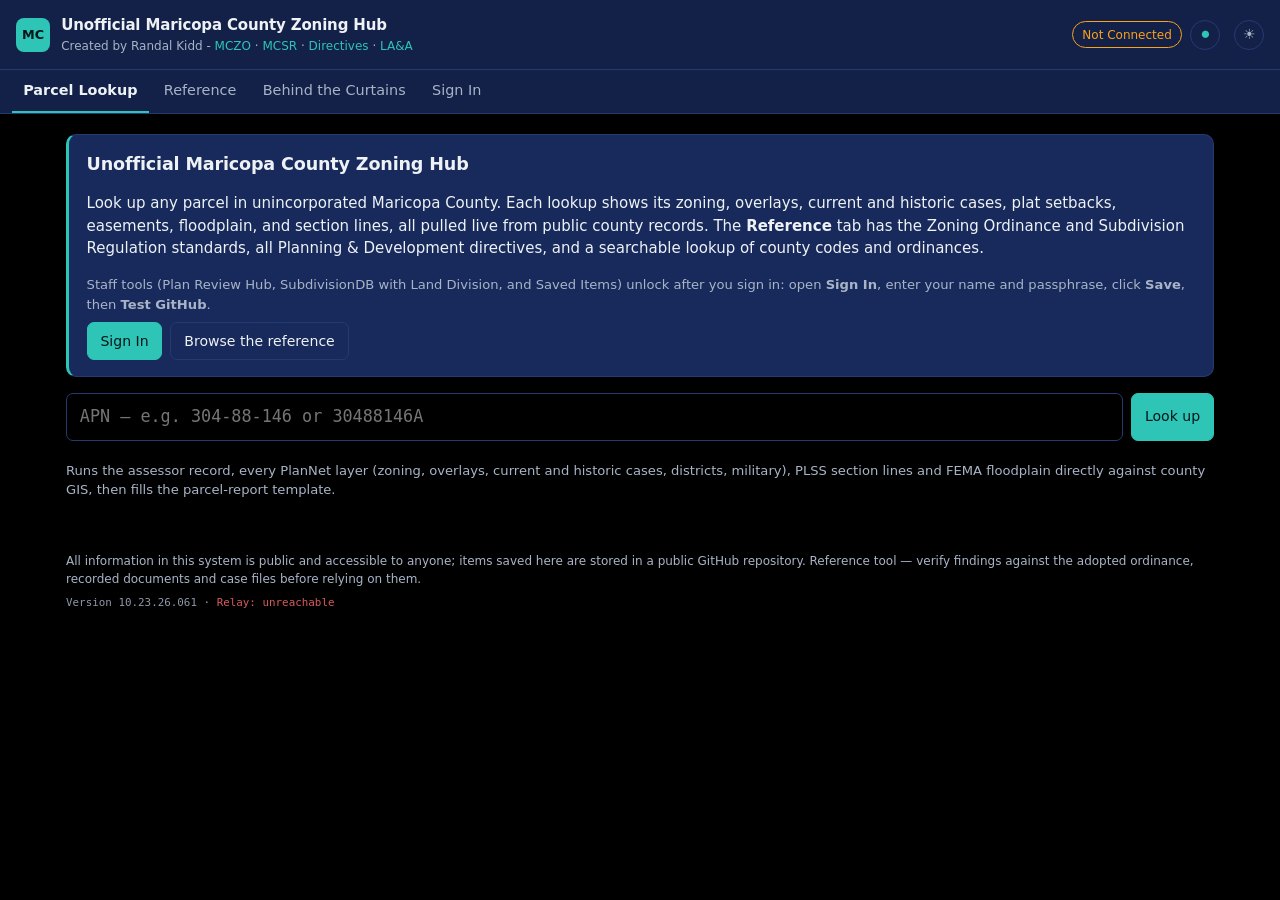
==== commit 58349727: "Admin: edit/remove/clear the Behind the Curtains scoreboard (relay v22); rename SubdivisionDB Plats " ====
--- a/index.html
+++ b/index.html
@@ -7,14 +7,14 @@
 <meta http-equiv="Content-Security-Policy" content="default-src 'self'; script-src 'self' https://unpkg.com; style-src 'self' 'unsafe-inline' https://unpkg.com https://fonts.googleapis.com; font-src 'self' data: https://fonts.gstatic.com; img-src 'self' data: https://gis.maricopa.gov https://server.arcgisonline.com https://*.arcgisonline.com https://unpkg.com; connect-src 'self' https://gis.maricopa.gov https://publicapi.recorder.maricopa.gov https://edms.maricopa.gov https://recorder.maricopa.gov https://api.github.com https://*.workers.dev; frame-src 'none'; object-src 'none'; base-uri 'self'; form-action 'self'">
 <meta name="referrer" content="strict-origin-when-cross-origin">
 <link rel="preconnect" href="https://gis.maricopa.gov" crossorigin>
-<script src="js/theme.js?v=5d976b11"></script>
+<script src="js/theme.js?v=f46a0e70"></script>
 <title>Unofficial Maricopa County Zoning Hub</title>
 <meta name="description" content="Maricopa County parcel lookup, MCZO/MCSR standards, subdivision plat database and plan-review deficiency builder.">
 <link rel="icon" href="data:image/svg+xml,<svg xmlns='http://www.w3.org/2000/svg' viewBox='0 0 32 32'><rect width='32' height='32' rx='6' fill='%232ec4b6'/><path d='M7 24V9l9 7 9-7v15' fill='none' stroke='%2304161a' stroke-width='3' stroke-linejoin='round'/></svg>">
 <link rel="preconnect" href="https://fonts.googleapis.com"><link rel="preconnect" href="https://fonts.gstatic.com" crossorigin>
 <link href="https://fonts.googleapis.com/css2?family=Poppins:wght@600;700;800&family=Roboto:wght@400;500;700&family=Roboto+Mono:wght@400;500&display=swap" rel="stylesheet">
-<link rel="stylesheet" href="css/app.css?v=5d976b11">
-<link rel="modulepreload" href="js/app.js?v=5d976b11"><link rel="modulepreload" href="js/lookup.js?v=5d976b11"><link rel="modulepreload" href="js/report.js?v=5d976b11"><link rel="modulepreload" href="js/net.js?v=5d976b11"><link rel="modulepreload" href="js/github.js?v=5d976b11"><link rel="modulepreload" href="js/standards.js?v=5d976b11"><link rel="modulepreload" href="js/checklists.js?v=5d976b11"><link rel="modulepreload" href="js/review.js?v=5d976b11"><link rel="modulepreload" href="js/recorder.js?v=5d976b11"><link rel="modulepreload" href="js/subdivisions.js?v=5d976b11">
+<link rel="stylesheet" href="css/app.css?v=f46a0e70">
+<link rel="modulepreload" href="js/app.js?v=f46a0e70"><link rel="modulepreload" href="js/lookup.js?v=f46a0e70"><link rel="modulepreload" href="js/report.js?v=f46a0e70"><link rel="modulepreload" href="js/net.js?v=f46a0e70"><link rel="modulepreload" href="js/github.js?v=f46a0e70"><link rel="modulepreload" href="js/standards.js?v=f46a0e70"><link rel="modulepreload" href="js/checklists.js?v=f46a0e70"><link rel="modulepreload" href="js/review.js?v=f46a0e70"><link rel="modulepreload" href="js/recorder.js?v=f46a0e70"><link rel="modulepreload" href="js/subdivisions.js?v=f46a0e70">
 </head>
 <body>
 <header class="top">
@@ -193,7 +193,7 @@
 <section class="panel" id="p-subs" hidden>
   <div class="card">
     <div class="cardhead">
-      <div><h2>Subdivision Plat Database</h2><p class="sub"><span id="db-count"></span> · <span id="db-source"></span> <span id="db-dirty" class="pill warn-pill" hidden>Unsaved changes</span></p></div>
+      <div><h2>SubdivisionDB Plats</h2><p class="sub"><span id="db-count"></span> · <span id="db-source"></span> <span id="db-dirty" class="pill warn-pill" hidden>Unsaved changes</span></p></div>
       <div class="actions"><button class="btn" id="db-new" data-perm="write">+ Add</button><button class="btn primary" id="db-save" data-perm="write">Save to GitHub</button><button class="btn ghost" id="db-reload">Reload</button><button class="btn ghost" id="db-export">Export JSON</button></div>
     </div>
     <input id="db-q" class="filter" placeholder="Search SubdivisionDB: name, case, zoning, APN…">
@@ -410,12 +410,17 @@
     <label>User<select id="sf-user"><option value="">— pick a user —</option></select></label>
     <div id="sf-list"></div>
   </div>
+  <div class="card" id="st-scores" data-perm="admin">
+    <div class="cardhead"><h2>Behind the Curtains Scoreboard</h2><div class="actions"><button class="btn sm" id="ss-refresh" type="button">Refresh</button><button class="btn sm danger" id="ss-clear" type="button">Clear scoreboard</button></div></div>
+    <p class="sub">Every player's totals. Edit a number and click <b>Save</b>, <b>Remove</b> one player, or <b>Clear scoreboard</b> to reset everyone. Changes show on the leaderboard right away and can't be undone. Needs relay v22.</p>
+    <div class="tw"><table class="edit"><thead><tr><th>Player</th><th>Points</th><th>Rounds</th><th>Correct</th><th>Answered</th><th>Best round</th><th>Last played</th><th></th></tr></thead><tbody id="ss-body"><tr><td colspan="8" class="sub">Click Refresh to load.</td></tr></tbody></table></div>
+  </div>
 </section>
 <dialog id="saved-view" class="saved-view"><div class="cardhead"><h2 id="sv-title"></h2><button class="btn sm ghost" id="sv-close" type="button" aria-label="Close">✕</button></div><pre id="sv-text" class="sv-text"></pre><div class="actions"><button class="btn" id="sv-dl" type="button">Download</button><button class="btn danger" id="sv-del" type="button">Delete</button></div></dialog>
 </main>
 <footer class="foot">All information in this system is public and accessible to anyone; items saved here are stored in a public GitHub repository. Reference tool — verify findings against the adopted ordinance, recorded documents and case files before relying on them.
-<div class="build">Version <span id="build">10.23.26.060</span> · <span id="relay-ver" data-latest="21" title="Checking the Cloudflare relay…">Relay …</span></div></footer>
+<div class="build">Version <span id="build">10.23.26.061</span> · <span id="relay-ver" data-latest="22" title="Checking the Cloudflare relay…">Relay …</span></div></footer>
 <div id="toasts" aria-live="polite"></div>
-<script type="module" src="js/app.js?v=5d976b11"></script>
+<script type="module" src="js/app.js?v=f46a0e70"></script>
 </body>
 </html>
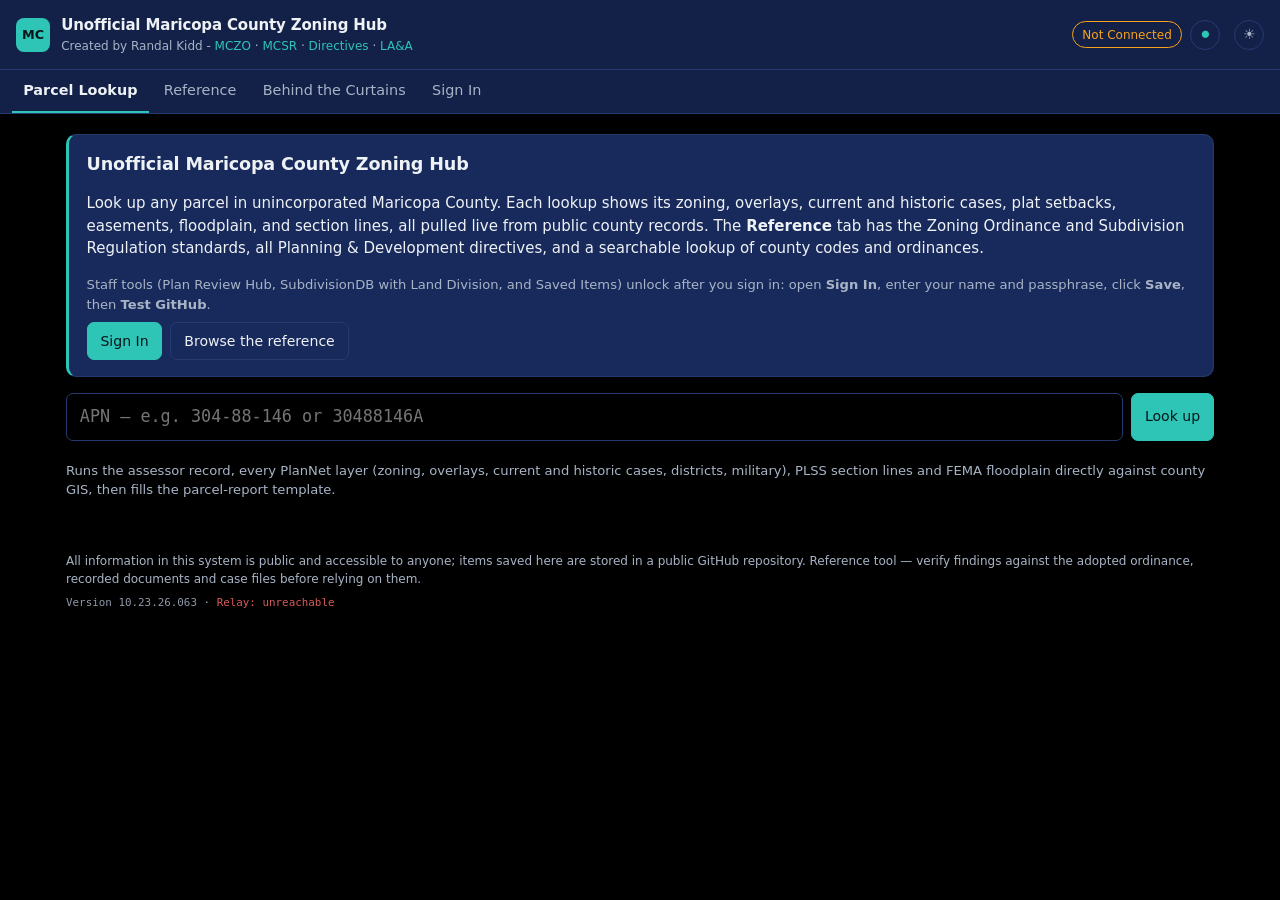
==== commit 639be3f5: "Admin: Roles & Permissions — roles with enforced permissions, per-page capabilities and box visibili" ====
--- a/index.html
+++ b/index.html
@@ -7,14 +7,14 @@
 <meta http-equiv="Content-Security-Policy" content="default-src 'self'; script-src 'self' https://unpkg.com; style-src 'self' 'unsafe-inline' https://unpkg.com https://fonts.googleapis.com; font-src 'self' data: https://fonts.gstatic.com; img-src 'self' data: https://gis.maricopa.gov https://server.arcgisonline.com https://*.arcgisonline.com https://unpkg.com; connect-src 'self' https://gis.maricopa.gov https://publicapi.recorder.maricopa.gov https://edms.maricopa.gov https://recorder.maricopa.gov https://api.github.com https://*.workers.dev; frame-src 'none'; object-src 'none'; base-uri 'self'; form-action 'self'">
 <meta name="referrer" content="strict-origin-when-cross-origin">
 <link rel="preconnect" href="https://gis.maricopa.gov" crossorigin>
-<script src="js/theme.js?v=f46a0e70"></script>
+<script src="js/theme.js?v=f662204d"></script>
 <title>Unofficial Maricopa County Zoning Hub</title>
 <meta name="description" content="Maricopa County parcel lookup, MCZO/MCSR standards, subdivision plat database and plan-review deficiency builder.">
 <link rel="icon" href="data:image/svg+xml,<svg xmlns='http://www.w3.org/2000/svg' viewBox='0 0 32 32'><rect width='32' height='32' rx='6' fill='%232ec4b6'/><path d='M7 24V9l9 7 9-7v15' fill='none' stroke='%2304161a' stroke-width='3' stroke-linejoin='round'/></svg>">
 <link rel="preconnect" href="https://fonts.googleapis.com"><link rel="preconnect" href="https://fonts.gstatic.com" crossorigin>
 <link href="https://fonts.googleapis.com/css2?family=Poppins:wght@600;700;800&family=Roboto:wght@400;500;700&family=Roboto+Mono:wght@400;500&display=swap" rel="stylesheet">
-<link rel="stylesheet" href="css/app.css?v=f46a0e70">
-<link rel="modulepreload" href="js/app.js?v=f46a0e70"><link rel="modulepreload" href="js/lookup.js?v=f46a0e70"><link rel="modulepreload" href="js/report.js?v=f46a0e70"><link rel="modulepreload" href="js/net.js?v=f46a0e70"><link rel="modulepreload" href="js/github.js?v=f46a0e70"><link rel="modulepreload" href="js/standards.js?v=f46a0e70"><link rel="modulepreload" href="js/checklists.js?v=f46a0e70"><link rel="modulepreload" href="js/review.js?v=f46a0e70"><link rel="modulepreload" href="js/recorder.js?v=f46a0e70"><link rel="modulepreload" href="js/subdivisions.js?v=f46a0e70">
+<link rel="stylesheet" href="css/app.css?v=f662204d">
+<link rel="modulepreload" href="js/app.js?v=f662204d"><link rel="modulepreload" href="js/lookup.js?v=f662204d"><link rel="modulepreload" href="js/report.js?v=f662204d"><link rel="modulepreload" href="js/net.js?v=f662204d"><link rel="modulepreload" href="js/github.js?v=f662204d"><link rel="modulepreload" href="js/standards.js?v=f662204d"><link rel="modulepreload" href="js/checklists.js?v=f662204d"><link rel="modulepreload" href="js/review.js?v=f662204d"><link rel="modulepreload" href="js/recorder.js?v=f662204d"><link rel="modulepreload" href="js/subdivisions.js?v=f662204d">
 </head>
 <body>
 <header class="top">
@@ -25,7 +25,7 @@
   <button class="tab" role="tab" data-tab="p-lookup">Parcel Lookup</button>
   <button class="tab gated" role="tab" data-tab="p-review" data-perm="review" hidden>Plan Review Hub</button>
   <button class="tab gated" role="tab" data-tab="p-subs" hidden>SubdivisionDB</button>
-  <button class="tab gated" role="tab" data-tab="p-saved" data-perm="review" hidden>Saved Items</button>
+  <button class="tab gated" role="tab" data-tab="p-saved" data-perm="saved" hidden>Saved Items</button>
   <button class="tab" role="tab" data-tab="p-ref">Reference</button>
   <button class="tab" role="tab" data-tab="p-games">Behind the Curtains</button>
   <button class="tab" role="tab" data-tab="p-signin">Sign In</button>
@@ -41,32 +41,32 @@
     <p class="sub">Staff tools (Plan Review Hub, SubdivisionDB with Land Division, and Saved Items) unlock after you sign in: open <b>Sign In</b>, enter your name and passphrase, click <b>Save</b>, then <b>Test GitHub</b>.</p>
     <div class="actions"><button class="btn primary" type="button" data-goto="p-signin">Sign In</button><button class="btn ghost" type="button" data-goto="p-ref">Browse the reference</button></div>
   </div>
-  <form id="lookup-form" class="searchbar">
+  <form id="lookup-form" class="searchbar" data-box="lookup-search" data-box-label="APN search box">
     <input id="lookup-apn" placeholder="APN — e.g. 304-88-146 or 30488146A" autocomplete="off" inputmode="text" required>
     <button class="btn primary">Look up</button>
     <button class="btn ghost" id="hub-clear" type="button" data-perm="review" title="Clear everything on Plan Review Hub: the review form, structures, checklist, markup table, the plan being reviewed and its verification">Clear</button>
   </form>
   <p class="hint">Runs the assessor record, every PlanNet layer (zoning, overlays, current and historic cases, districts, military), PLSS section lines and FEMA floodplain directly against county GIS, then fills the parcel-report template.</p>
   <div id="lookup-status" class="status" hidden></div>
-  <div id="maps" class="maps" hidden>
+  <div id="maps" class="maps" hidden data-box="lookup-maps" data-box-label="Aerial and parcel maps">
     <figure><figcaption>Aerial</figcaption><div id="map" class="map"></div></figure>
     <figure><figcaption>Parcel Boundaries <span class="sub">(County Assessor Parcels)</span></figcaption><div id="map2" class="map"></div></figure>
   </div>
-  <div id="report-actions" class="actions" hidden>
+  <div id="report-actions" class="actions" hidden data-box="lookup-report" data-box-label="Parcel report (and its buttons)">
     <button class="btn" id="rep-copy">Copy as Markdown</button>
     <button class="btn" id="rep-dl">Download .md</button>
-    <button class="btn" id="rep-save" data-perm="review" title="Save this report to your own Saved Items (private — only you can see it)">Save to Saved Items</button>
+    <button class="btn" id="rep-save" data-perm="saved" title="Save this report to your own Saved Items (private — only you can see it)">Save to Saved Items</button>
     <button class="btn" id="rep-pdf">Save PDF</button>
     <button class="btn ghost" id="rep-print">Print</button>
   </div>
-  <article id="report" class="report"></article>
+  <article id="report" class="report" data-box="lookup-report"></article>
 </section>
 
 <!-- PLAN REVIEW -->
 <section class="panel" id="p-review" hidden>
   <div class="hub-warn" role="alert"><b>⚠ Not for official use.</b> This feature is not approved to be used for official Maricopa County plan review at this time.</div>
   <div class="sp-grid">
-  <div class="card sp-card" id="sp-card">
+  <div class="card sp-card" id="sp-card" data-box="sp-card">
     <div class="cardhead"><h2>Read a Site Plan PDF <button class="collapse-btn" type="button" data-collapse="sp" aria-expanded="true" title="Collapse">▾</button></h2></div>
     <p class="sub">Pick the submittal type below, drop the applicant's site plan here, then click <b>Review ▾</b> and choose one. <b>Superficial Review</b> is free and instant: it reads the PDF's own text in your browser (CAD/Word exports, not scans). <b>Queued Review</b>: the plan goes to the private queue, which is processed once daily at about 12 AM (no API cost); results are listed under Plan Queue on the right. <b>In-Depth Review</b>: Claude reads every sheet now (about a minute, billed to the API key in your relay). Every review fills this page and checks the APN, owner, address, lot area, zoning and subdivision/lot against the Assessor record and recorded deed; the data read from plans is kept in the private repo for 45 days. <b>Verify every value against the plan.</b></p>
     <div class="sp-drop" id="sp-drop">
@@ -88,13 +88,13 @@
     <div id="sp-status" class="status" hidden></div>
     <div id="sp-out"></div>
   </div>
-  <aside class="card sp-qcard" id="sp-queued" data-perm="queue">
+  <aside class="card sp-qcard" id="sp-queued" data-perm="queue" data-box="sp-queued">
     <div class="cardhead"><h2>Plan Queue <button class="collapse-btn" type="button" data-collapse="sp" aria-expanded="true" title="Collapse">▾</button></h2><button class="btn sm" id="sp-qrefresh" type="button">Refresh</button></div>
     <p class="sub">Plans sent to the queue — plans are kept 14 days and their data 45 days in a private repository. The queue is processed once daily at ~12 AM.</p>
     <div id="sp-qlist" class="sp-qscroll"><p class="sub">Click Refresh to load.</p></div>
   </aside>
   </div>
-  <div class="card sp-vcard collapsible" id="sp-verify">
+  <div class="card sp-vcard collapsible" id="sp-verify" data-box="sp-verify">
     <div class="cardhead"><h2>Review Verification <button class="collapse-btn" type="button" data-collapse="sp-verify" aria-expanded="true" title="Collapse">▾</button></h2></div>
     <div class="vf-row">
       <p class="sub vf-what">Step through the checklist one item at a time in its own window — flagged items, measured setbacks, plan-vs-record mismatches and hard-to-read values — and confirm each. Results fill the Checklist and Markup Table below.</p>
@@ -105,7 +105,7 @@
       </div>
     </div>
   </div>
-  <div class="card" id="rv-submittal">
+  <div class="card" id="rv-submittal" data-box="rv-submittal">
     <h2>Submittal Information</h2>
     <div class="row4">
       <label class="span2">Type<select id="rv-type"></select></label>
@@ -128,7 +128,7 @@
     <p class="sub">Run a parcel lookup first to fill the APN, district, lot area and lot width × depth automatically (width × depth size the required rear/side yards). <span id="plat-hint"></span></p>
   </div>
 
-  <div class="card site-only" id="rv-coverage">
+  <div class="card site-only" id="rv-coverage" data-box="rv-coverage">
     <h2>Coverage &amp; Setbacks</h2>
     <div class="cs-top">
       <div>
@@ -160,7 +160,7 @@
     <ul id="rv-findings" class="findings"></ul>
   </div>
 
-  <div class="card sign-only" id="rv-signs-card" hidden>
+  <div class="card sign-only" id="rv-signs-card" hidden data-box="rv-signs-card">
     <h2>Sign Details</h2>
     <p class="sub">Checked against MCZO Chapter 11 (Dec 10, 2025) for the district above. Enter each sign's area for <b>one face</b> (identical double faces count once, §1101.3.2), overall height from grade, illumination, and its setback to the property line / right-of-way.</p>
     <div class="row4">
@@ -177,21 +177,21 @@
     <ul id="sg-findings" class="findings"></ul>
   </div>
 
-  <div class="card">
+  <div class="card" data-box="rv-checklist">
     <div class="cardhead"><h2>Checklist</h2><div><button class="btn sm ghost" id="rv-allok" type="button">Mark unset as OK</button></div></div>
     <div class="tw"><table class="edit check"><thead><tr><th>Item</th><th>Status</th><th>Plan shows</th><th>Required correction</th></tr></thead><tbody id="rv-check"></tbody></table></div>
   </div>
 
-  <div class="card">
+  <div class="card" data-box="rv-markup">
     <div class="cardhead"><h2>Markup Table</h2>
-      <div class="actions"><button class="btn" id="rv-copy">Copy</button><button class="btn" id="rv-dl">Download .md</button><button class="btn primary" id="rv-letter" title="Zoning Plan Review Comments letter (Maricopa County template) listing only the items that do not meet requirements">Comment letter (PDF)</button><button class="btn" id="rv-save" data-perm="review" title="Save this review to your own Saved Items (private — only you can see it)">Save to Saved Items</button><button class="btn ghost" id="rv-reset">New review</button></div></div>
+      <div class="actions"><button class="btn" id="rv-copy">Copy</button><button class="btn" id="rv-dl">Download .md</button><button class="btn primary" id="rv-letter" title="Zoning Plan Review Comments letter (Maricopa County template) listing only the items that do not meet requirements">Comment letter (PDF)</button><button class="btn" id="rv-save" data-perm="saved" title="Save this review to your own Saved Items (private — only you can see it)">Save to Saved Items</button><button class="btn ghost" id="rv-reset">New review</button></div></div>
     <textarea id="rv-md" class="md" rows="16" spellcheck="false"></textarea>
   </div>
 </section>
 
 <!-- SUBDIVISIONS DB -->
 <section class="panel" id="p-subs" hidden>
-  <div class="card">
+  <div class="card" data-box="subs-db">
     <div class="cardhead">
       <div><h2>SubdivisionDB Plats</h2><p class="sub"><span id="db-count"></span> · <span id="db-source"></span> <span id="db-dirty" class="pill warn-pill" hidden>Unsaved changes</span></p></div>
       <div class="actions"><button class="btn" id="db-new" data-perm="write">+ Add</button><button class="btn primary" id="db-save" data-perm="write">Save to GitHub</button><button class="btn ghost" id="db-reload">Reload</button><button class="btn ghost" id="db-export">Export JSON</button></div>
@@ -200,7 +200,7 @@
     <div class="tw db-scroll"><table><thead><tr><th>Subdivision</th><th>MCR</th><th>Plat</th><th>Lots</th><th>Recorded setbacks</th><th>Lot coverage</th><th>Last Updated</th><th></th></tr></thead><tbody id="db-body"></tbody></table></div>
     <p class="sub">Stored as <code>data/subdivision-plats.json</code> in your GitHub repo. A parcel lookup inside a listed subdivision uses its recorded setbacks and checks for cases dated after the plat.</p>
   </div>
-  <div class="card collapsible collapsed" id="allsubs">
+  <div class="card collapsible collapsed" id="allsubs" data-box="allsubs">
     <div class="cardhead">
       <div><h2>All Subdivisions <small>(Maricopa County GIS)</small> <button class="collapse-btn" type="button" data-collapse="allsubs" aria-expanded="false" title="Expand">▸</button></h2><p class="sub" id="as-meta">Type in the search below, or click ▸ to browse the countywide list.</p><p class="sub as-scope">ⓘ Search covers <b>every recorded subdivision countywide</b> — including those within incorporated cities and towns (their jurisdiction, not the County's). Check the parcel's jurisdiction before applying county standards.</p></div>
       <div class="actions"><button class="btn ghost" id="as-refresh" type="button">Refresh from county GIS</button><button class="btn ghost" id="as-export" type="button">Export CSV</button></div>
@@ -212,7 +212,7 @@
     <p class="sub">Countywide, including subdivisions inside cities and towns. The county's MCR numbers are book–page in the Recorder's map books. Plats link to the Recorder; <b>Add to waitlist</b> queues one for <b>Process with Claude</b> in the Plat Automation Waitlist below.</p>
   </div>
   <div id="land-division" class="ld-block" data-perm="review">
-  <div class="card collapsible collapsed" id="ls-card">
+  <div class="card collapsible collapsed" id="ls-card" data-box="ls-card">
     <div class="cardhead"><h2>Check an Existing Parcel — Was the Split Lawful? <button class="collapse-btn" type="button" data-collapse="ls-card" aria-expanded="false" title="Expand">▸</button></h2></div>
     <form id="ls-form" class="searchbar"><input id="ls-apn" placeholder="APN — e.g. 401-52-034C" autocomplete="off"><button class="btn primary">Check split</button></form>
     <div id="ld-out" class="ld-out-inline"></div>
@@ -221,7 +221,7 @@
     <div id="ls-out"></div>
   </div>
   <div>
-    <form id="ld-form" class="card collapsible collapsed">
+    <form id="ld-form" class="card collapsible collapsed" data-box="ld-form">
       <div class="cardhead"><h2>Classify a Land Division <button class="collapse-btn" type="button" data-collapse="ld-form" aria-expanded="false" title="Expand">▸</button></h2></div>
       <label>Number of resulting lots/parcels (including the remainder)<input name="lots" type="number" min="1" value="2"></label>
       <label>Smallest resulting parcel (acres, to the road/easement centerline)<input name="minAc" type="number" step="0.01" min="0"></label>
@@ -236,7 +236,7 @@
   </div>
   <p class="sub">Built from the MCSR (Jan 9, 2026 revision) definitions and procedures (§105.24, §105.37, §202–207) and DD-2013-10.</p>
   </div>
-  <div id="queue" class="card queue" data-perm="settings">
+  <div id="queue" class="card queue" data-perm="settings" data-box="queue">
     <div class="cardhead"><div><h2>Plat Automation Waitlist <span class="pill" id="queue-count">0</span></h2><p class="sub">Subdivisions found by a parcel lookup that aren't in SubdivisionDB yet. <b>Process with Claude</b> opens Claude with this list; Claude reads each plat in the Claude desktop app's browser on your computer, adds it to SubdivisionDB and clears it from this list.</p></div>
       <div class="actions"><button class="btn primary" id="queue-run" data-perm="write" type="button">✦ Process with Claude</button><button class="btn ghost" id="queue-copy" type="button">Copy request</button></div></div>
     <div class="tw"><table><thead><tr><th>Subdivision</th><th>MCR</th><th>Plat</th><th>Lots</th><th>Found from APN</th><th>First seen</th><th></th></tr></thead><tbody id="queue-body"></tbody></table></div>
@@ -250,33 +250,33 @@
 
 <!-- SAVED -->
 <section class="panel" id="p-saved" hidden>
-  <div class="card"><div class="cardhead"><h2>Saved Items</h2><button class="btn sm" id="saved-refresh" type="button">Refresh</button></div>
+  <div class="card" data-box="saved-list-card"><div class="cardhead"><h2>Saved Items</h2><button class="btn sm" id="saved-refresh" type="button">Refresh</button></div>
   <p class="sub">Parcel reports and plan reviews you saved. They are private to your sign-in — other users can't see them.</p>
   <div id="saved-list"><p class="sub">Loading…</p></div></div>
 </section>
 
 <!-- REFERENCE -->
 <section class="panel" id="p-ref" hidden>
-  <div class="card"><h2>MCZO District Standards <small>(Ch. 5 §502/504/506, Dec 10, 2025)</small></h2>
+  <div class="card" data-box="ref-districts-card"><h2>MCZO District Standards <small>(Ch. 5 §502/504/506, Dec 10, 2025)</small></h2>
     <div class="tw"><table id="ref-districts" class="dense"></table></div>
     <p class="sub">** R1-18 through R1-6: 10 ft front, but ≥ 18 ft to a front-facing garage plane. * "0 / 10" = none required / required when adjacent to a Rural or Residential district. Accessory interior side and rear 3 ft (detached ADU 5 ft). <a href="https://www.maricopa.gov/DocumentCenter/View/4785/P-18---Zoning-Ordinance-PDF?bidId=" target="_blank" rel="noopener">MCZO PDF</a></p>
     <h3>Accessory Structures</h3><ul id="ref-acc"></ul>
     <h3>Septic Minimum Setbacks (Sample Residential Site Plan; ESD Controls)</h3><table class="dense"><tbody id="ref-septic"></tbody></table>
   </div>
-  <div class="card"><h2>Subdivision Regulations — Quick Reference <small>(Jan 9, 2026 revision)</small></h2>
+  <div class="card" data-box="ref-mcsr-card"><h2>Subdivision Regulations — Quick Reference <small>(Jan 9, 2026 revision)</small></h2>
     <div class="tw"><table class="dense"><thead><tr><th>Topic</th><th>Standard</th><th>Cite</th></tr></thead><tbody id="ref-mcsr"></tbody></table></div></div>
-  <div class="card" id="ref-regs-card"><h2>County Codes, Ordinances &amp; Regulations <small>(status as of 10/22/2026)</small></h2>
+  <div class="card" id="ref-regs-card" data-box="ref-regs-card"><h2>County Codes, Ordinances &amp; Regulations <small>(status as of 10/22/2026)</small></h2>
     <div class="tw"><table class="dense"><thead><tr><th>Document</th><th>Edition / dates</th><th>Status</th><th>Links</th></tr></thead><tbody id="ref-regs"></tbody></table></div>
     <p class="sub">From the county's <a href="https://www.maricopa.gov/2271/Ordinances-Regulations-and-Codes" target="_blank" rel="noopener">Ordinances, Regulations and Codes</a> page. Superseded editions are listed only so they aren't mistaken for current ones.</p></div>
-  <div class="card" id="ref-lookup-card"><h2>Regulation Lookup</h2>
+  <div class="card" id="ref-lookup-card" data-box="ref-lookup-card"><h2>Regulation Lookup</h2>
     <div class="rl-bar"><input id="rl-q" class="filter" placeholder="Search: pool barrier, weeds, construction hours, noise, AD III, address number, shipping container, yard sale…" autocomplete="off"><select id="rl-doc" aria-label="Filter by document"><option value="">All documents</option></select></div>
     <div class="collapsible rl-results" id="rl-results">
       <div class="cardhead rl-head"><span class="sub" id="rl-count"></span><button class="collapse-btn" type="button" data-collapse="rl-results" aria-expanded="true" title="Collapse">▾</button></div>
       <div class="tw"><table class="dense"><thead><tr><th>Document</th><th>§</th><th>Topic</th><th>Rule</th></tr></thead><tbody id="rl-body"></tbody></table></div>
       <p class="sub">Condensed from the county PDFs (each row links to its source). Quote the PDF in formal comments. Historical staff interpretations predate the 2025 MCZO; confirm them first.</p>
     </div></div>
-  <div class="card" id="ref-dirs-card"><h2>Department Directives</h2><ul id="ref-dirs" class="cols"></ul></div>
-  <div class="card"><h2>County Tools</h2><ul class="cols">
+  <div class="card" id="ref-dirs-card" data-box="ref-dirs-card"><h2>Department Directives</h2><ul id="ref-dirs" class="cols"></ul></div>
+  <div class="card" data-box="ref-tools-card"><h2>County Tools</h2><ul class="cols">
     <li><a href="parcel-lookup/">Parcel Lookup (original page)</a></li>
     <li><a href="https://experience.arcgis.com/experience/905ef9d0a9b646739d6b4458f7eb2910/" target="_blank" rel="noopener">What's My Zoning?</a></li>
     <li><a href="https://maricopa.maps.arcgis.com/apps/webappviewer/index.html?id=f4c45e831c9d4a7ba70b0fadb3635f7b" target="_blank" rel="noopener">PlanNet zoning overlay map</a></li>
@@ -298,7 +298,7 @@
 <section class="panel" id="p-games" hidden>
   <div class="games-grid">
     <div class="games-left">
-      <div class="card game-card" id="mct">
+      <div class="card game-card" id="mct" data-box="mct">
         <div class="cardhead"><div><h2>MCTrained</h2><p class="sub">Multiple-choice rounds on the Zoning Ordinance, Local Additions &amp; Addenda, department directives and quick plan-review scenarios. 10 questions a round · 10 points per correct answer · +20 for a perfect round.</p></div></div>
         <div id="mct-start">
           <div class="mct-cats" role="radiogroup" aria-label="Category"></div>
@@ -313,12 +313,12 @@
         </div>
         <div id="mct-done" hidden></div>
       </div>
-      <div class="card game-card" id="trivia">
+      <div class="card game-card" id="trivia" data-box="trivia">
         <div class="cardhead"><h2>Trivia &amp; More</h2></div>
         <p class="sub">General trivia and other games are coming soon. Points from every game count toward the leaderboard.</p>
       </div>
     </div>
-    <aside class="card leaderboard" id="lb">
+    <aside class="card leaderboard" id="lb" data-box="lb">
       <div class="cardhead"><h2>Leaderboard</h2><button class="btn sm" id="lb-refresh" type="button">Refresh</button></div>
       <p class="sub">Top 20 players by total points.</p>
       <ol id="lb-list" class="lb-list"><li class="sub">Loading…</li></ol>
@@ -404,6 +404,21 @@
     <div id="st-newkey" class="warn" hidden></div>
     <div id="st-keys-list"><p class="sub">Click Refresh to load.</p></div>
   </div>
+  <div class="card" id="st-roles" data-perm="admin">
+    <div class="cardhead"><h2>Roles &amp; Permissions</h2><div class="actions"><button class="btn sm" id="ro-refresh" type="button">Refresh</button><button class="btn sm primary" id="ro-new" type="button">+ New role</button></div></div>
+    <p class="sub">A role bundles three things for every key assigned to it: <b>permissions</b> (enforced by the relay on every request), <b>capabilities</b> (finer page features shown or hidden), and <b>box visibility</b> on each page. Assign roles to keys under Access Keys. Keys without a role keep their own permissions and see everything. The super account always sees everything. Needs relay v23.</p>
+    <div id="ro-list" class="ro-list"><p class="sub">Click Refresh to load.</p></div>
+    <form id="ro-form" class="ro-form" hidden>
+      <div class="row3"><label>Role name<input name="name" maxlength="40" required placeholder="e.g. Intern"></label><label class="span2">Definition<input name="description" maxlength="300" placeholder="Who this role is for and what it allows"></label></div>
+      <h3>Permissions <small class="sub">— enforced by the relay</small></h3>
+      <div id="ro-perms" class="ro-grid"></div>
+      <h3>Capabilities <small class="sub">— features shown on each page</small></h3>
+      <div id="ro-caps"></div>
+      <h3>Box Visibility <small class="sub">— checked boxes are shown</small></h3>
+      <div id="ro-boxes"></div>
+      <div class="actions"><button class="btn primary" type="submit">Save role</button><button class="btn" id="ro-preview" type="button" title="See the site as this role on this browser (until you stop the preview)">Preview as this role</button><button class="btn ghost" id="ro-cancel" type="button">Cancel</button><span class="grow"></span><button class="btn danger" id="ro-delete" type="button">Delete role</button></div>
+    </form>
+  </div>
   <div class="card" id="st-folders" data-perm="admin">
     <div class="cardhead"><h2>User Folders</h2><button class="btn sm" id="sf-refresh" type="button">Refresh</button></div>
     <p class="sub">Open any user's Saved Items and the plans they submitted to the Plan Queue; download or remove files as needed.</p>
@@ -419,8 +434,8 @@
 <dialog id="saved-view" class="saved-view"><div class="cardhead"><h2 id="sv-title"></h2><button class="btn sm ghost" id="sv-close" type="button" aria-label="Close">✕</button></div><pre id="sv-text" class="sv-text"></pre><div class="actions"><button class="btn" id="sv-dl" type="button">Download</button><button class="btn danger" id="sv-del" type="button">Delete</button></div></dialog>
 </main>
 <footer class="foot">All information in this system is public and accessible to anyone; items saved here are stored in a public GitHub repository. Reference tool — verify findings against the adopted ordinance, recorded documents and case files before relying on them.
-<div class="build">Version <span id="build">10.23.26.061</span> · <span id="relay-ver" data-latest="22" title="Checking the Cloudflare relay…">Relay …</span></div></footer>
+<div class="build">Version <span id="build">10.23.26.063</span> · <span id="relay-ver" data-latest="23" title="Checking the Cloudflare relay…">Relay …</span></div></footer>
 <div id="toasts" aria-live="polite"></div>
-<script type="module" src="js/app.js?v=f46a0e70"></script>
+<script type="module" src="js/app.js?v=f662204d"></script>
 </body>
 </html>
--- a/css/app.css
+++ b/css/app.css
@@ -258,7 +258,8 @@
 
 /* Access-key permissions: elements marked data-perm show only when this browser's key has that permission */
 html:not(.perm-review) [data-perm="review"], html:not(.perm-write) [data-perm="write"], html:not(.perm-queue) [data-perm="queue"],
-html:not(.perm-rapid) [data-perm="rapid"], html:not(.perm-admin) [data-perm="admin"], html:not(.perm-settings) [data-perm="settings"] { display: none !important; }
+html:not(.perm-rapid) [data-perm="rapid"], html:not(.perm-admin) [data-perm="admin"], html:not(.perm-settings) [data-perm="settings"],
+html:not(.perm-saved) [data-perm="saved"], html:not(.perm-play) [data-perm="play"] { display: none !important; }
 .keys-form { display: grid; grid-template-columns: 1fr 1fr; gap: .5rem .8rem; align-items: end; }
 .keys-form .perm-boxes, .keys-form .actions { grid-column: 1 / -1; }
 .perm-boxes { border: 1px solid var(--line); border-radius: 8px; padding: .4rem .7rem; display: grid; gap: .15rem; }
@@ -423,3 +424,24 @@
 @media (max-width: 900px) { .cs-top { grid-template-columns: 1fr; } }
 .sg-chk { align-self: end; padding-bottom: .5rem; }
 #rv-signs select { min-width: 0; max-width: 100%; }
+
+/* Roles & Permissions (admin) */
+.ro-list { display: flex; flex-wrap: wrap; gap: .5rem; margin: .4rem 0 .8rem; }
+.ro-chip { border: 1px solid var(--line); background: var(--surface); color: var(--ink); border-radius: 10px; padding: .45rem .7rem; text-align: left; cursor: pointer; font: inherit; max-width: 280px; }
+.ro-chip b { display: block; } .ro-chip small { color: var(--muted); }
+.ro-chip.on { border-color: var(--accent); box-shadow: 0 0 0 1px var(--accent) inset; }
+.ro-form { border-top: 1px solid var(--line); padding-top: .8rem; }
+.ro-form .span2 { grid-column: span 2; }
+.ro-grid { display: grid; grid-template-columns: repeat(auto-fill, minmax(260px, 1fr)); gap: .25rem 1rem; }
+.ro-grid label { display: flex; gap: .45rem; align-items: flex-start; font-size: .9rem; }
+.ro-grid label small { color: var(--muted); display: block; }
+.ro-group { border: 1px solid var(--line); border-radius: 8px; padding: .5rem .7rem; margin-bottom: .6rem; }
+.ro-group legend { font-weight: 600; padding: 0 .3rem; }
+.ro-group .ro-all { font-size: .78rem; margin-left: .4rem; }
+.ro-need { color: var(--yellow); font-size: .78rem; }
+.role-banner { position: sticky; top: 0; z-index: 650; background: var(--accent); color: var(--accent-ink); text-align: center; padding: .4rem 1rem; font-size: .9rem; }
+.role-banner button { margin-left: .6rem; }
+@media (max-width: 560px) { .ro-form .span2 { grid-column: auto; } }
+.ro-grid > label { display: flex !important; flex-direction: row; align-items: flex-start; gap: .5rem; margin: 0; }
+.ro-grid > label > input[type=checkbox] { width: auto; flex: none; margin: .2rem 0 0; }
+.ro-grid > label > span { min-width: 0; }
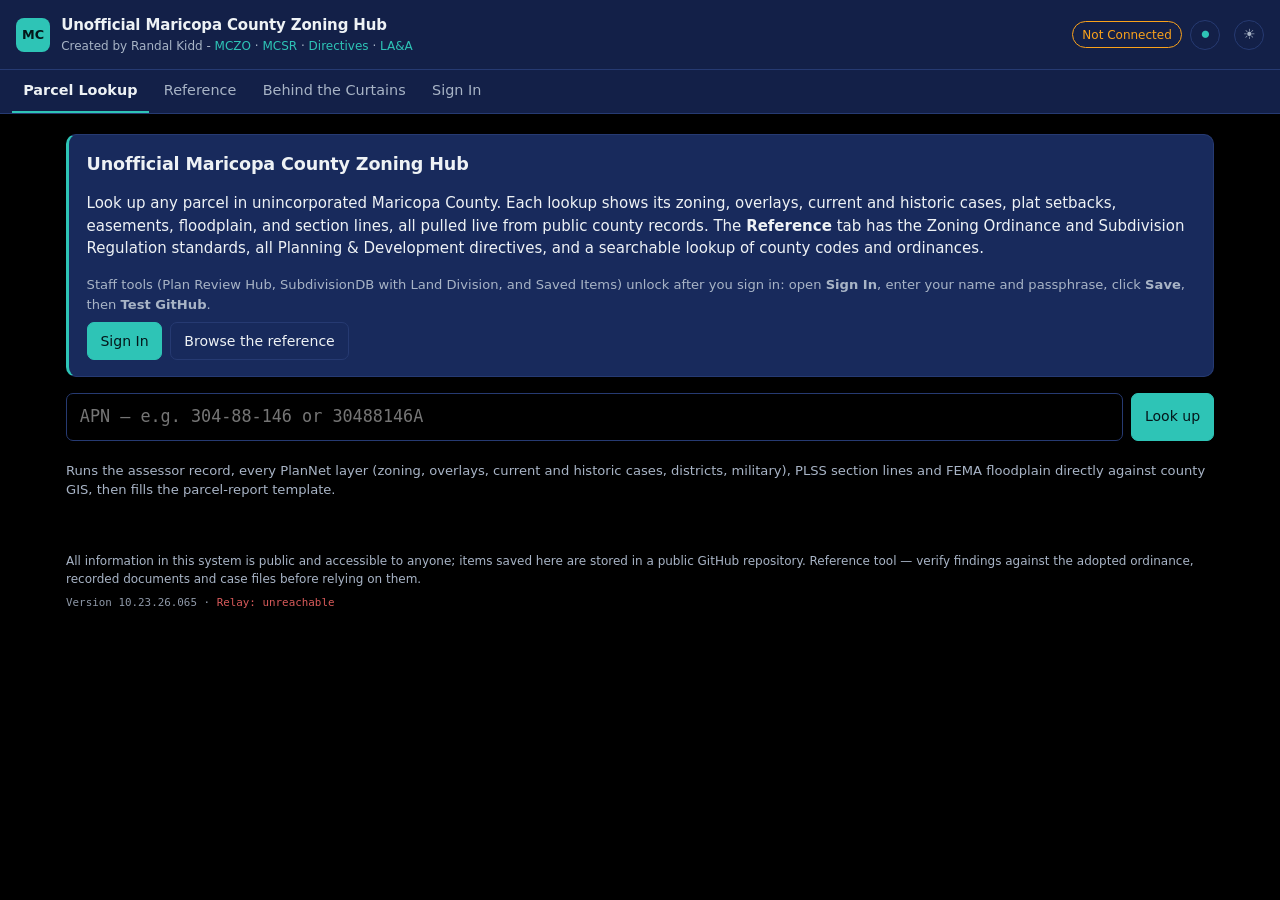
==== commit ae0cbc29: "Parcel Lookup maps: PLSS section lines as red dashed lines (county GIS), with a map key Co-Authored-" ====
--- a/index.html
+++ b/index.html
@@ -7,14 +7,14 @@
 <meta http-equiv="Content-Security-Policy" content="default-src 'self'; script-src 'self' https://unpkg.com; style-src 'self' 'unsafe-inline' https://unpkg.com https://fonts.googleapis.com; font-src 'self' data: https://fonts.gstatic.com; img-src 'self' data: https://gis.maricopa.gov https://server.arcgisonline.com https://*.arcgisonline.com https://unpkg.com; connect-src 'self' https://gis.maricopa.gov https://publicapi.recorder.maricopa.gov https://edms.maricopa.gov https://recorder.maricopa.gov https://api.github.com https://*.workers.dev; frame-src 'none'; object-src 'none'; base-uri 'self'; form-action 'self'">
 <meta name="referrer" content="strict-origin-when-cross-origin">
 <link rel="preconnect" href="https://gis.maricopa.gov" crossorigin>
-<script src="js/theme.js?v=f662204d"></script>
+<script src="js/theme.js?v=c5e54942"></script>
 <title>Unofficial Maricopa County Zoning Hub</title>
 <meta name="description" content="Maricopa County parcel lookup, MCZO/MCSR standards, subdivision plat database and plan-review deficiency builder.">
 <link rel="icon" href="data:image/svg+xml,<svg xmlns='http://www.w3.org/2000/svg' viewBox='0 0 32 32'><rect width='32' height='32' rx='6' fill='%232ec4b6'/><path d='M7 24V9l9 7 9-7v15' fill='none' stroke='%2304161a' stroke-width='3' stroke-linejoin='round'/></svg>">
 <link rel="preconnect" href="https://fonts.googleapis.com"><link rel="preconnect" href="https://fonts.gstatic.com" crossorigin>
 <link href="https://fonts.googleapis.com/css2?family=Poppins:wght@600;700;800&family=Roboto:wght@400;500;700&family=Roboto+Mono:wght@400;500&display=swap" rel="stylesheet">
-<link rel="stylesheet" href="css/app.css?v=f662204d">
-<link rel="modulepreload" href="js/app.js?v=f662204d"><link rel="modulepreload" href="js/lookup.js?v=f662204d"><link rel="modulepreload" href="js/report.js?v=f662204d"><link rel="modulepreload" href="js/net.js?v=f662204d"><link rel="modulepreload" href="js/github.js?v=f662204d"><link rel="modulepreload" href="js/standards.js?v=f662204d"><link rel="modulepreload" href="js/checklists.js?v=f662204d"><link rel="modulepreload" href="js/review.js?v=f662204d"><link rel="modulepreload" href="js/recorder.js?v=f662204d"><link rel="modulepreload" href="js/subdivisions.js?v=f662204d">
+<link rel="stylesheet" href="css/app.css?v=c5e54942">
+<link rel="modulepreload" href="js/app.js?v=c5e54942"><link rel="modulepreload" href="js/lookup.js?v=c5e54942"><link rel="modulepreload" href="js/report.js?v=c5e54942"><link rel="modulepreload" href="js/net.js?v=c5e54942"><link rel="modulepreload" href="js/github.js?v=c5e54942"><link rel="modulepreload" href="js/standards.js?v=c5e54942"><link rel="modulepreload" href="js/checklists.js?v=c5e54942"><link rel="modulepreload" href="js/review.js?v=c5e54942"><link rel="modulepreload" href="js/recorder.js?v=c5e54942"><link rel="modulepreload" href="js/subdivisions.js?v=c5e54942">
 </head>
 <body>
 <header class="top">
@@ -51,6 +51,7 @@
   <div id="maps" class="maps" hidden data-box="lookup-maps" data-box-label="Aerial and parcel maps">
     <figure><figcaption>Aerial</figcaption><div id="map" class="map"></div></figure>
     <figure><figcaption>Parcel Boundaries <span class="sub">(County Assessor Parcels)</span></figcaption><div id="map2" class="map"></div></figure>
+    <p class="sub map-key"><span class="sec-swatch"></span> Section lines (PLSS, County GIS)</p>
   </div>
   <div id="report-actions" class="actions" hidden data-box="lookup-report" data-box-label="Parcel report (and its buttons)">
     <button class="btn" id="rep-copy">Copy as Markdown</button>
@@ -434,8 +435,8 @@
 <dialog id="saved-view" class="saved-view"><div class="cardhead"><h2 id="sv-title"></h2><button class="btn sm ghost" id="sv-close" type="button" aria-label="Close">✕</button></div><pre id="sv-text" class="sv-text"></pre><div class="actions"><button class="btn" id="sv-dl" type="button">Download</button><button class="btn danger" id="sv-del" type="button">Delete</button></div></dialog>
 </main>
 <footer class="foot">All information in this system is public and accessible to anyone; items saved here are stored in a public GitHub repository. Reference tool — verify findings against the adopted ordinance, recorded documents and case files before relying on them.
-<div class="build">Version <span id="build">10.23.26.063</span> · <span id="relay-ver" data-latest="23" title="Checking the Cloudflare relay…">Relay …</span></div></footer>
+<div class="build">Version <span id="build">10.23.26.065</span> · <span id="relay-ver" data-latest="23" title="Checking the Cloudflare relay…">Relay …</span></div></footer>
 <div id="toasts" aria-live="polite"></div>
-<script type="module" src="js/app.js?v=f662204d"></script>
+<script type="module" src="js/app.js?v=c5e54942"></script>
 </body>
 </html>
--- a/css/app.css
+++ b/css/app.css
@@ -445,3 +445,5 @@
 .ro-grid > label { display: flex !important; flex-direction: row; align-items: flex-start; gap: .5rem; margin: 0; }
 .ro-grid > label > input[type=checkbox] { width: auto; flex: none; margin: .2rem 0 0; }
 .ro-grid > label > span { min-width: 0; }
+.map-key { grid-column: 1 / -1; margin: 0; display: flex; align-items: center; gap: .4rem; }
+.sec-swatch { display: inline-block; width: 28px; height: 0; border-top: 3px dashed #e03131; }
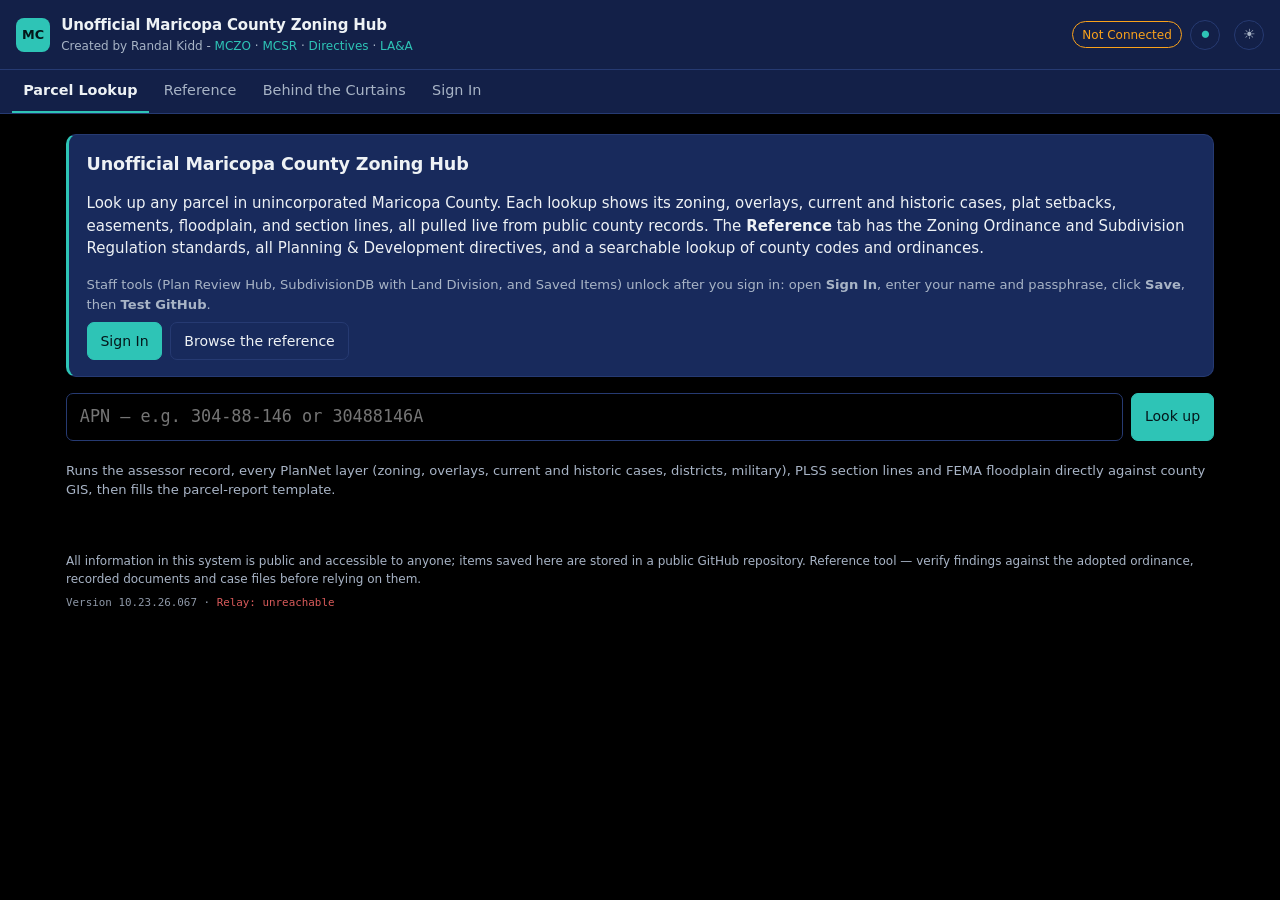
==== commit 415a5354: "Parcel Lookup: distance to the closest section line north, south, east and west; map labels, dimensi" ====
--- a/index.html
+++ b/index.html
@@ -7,14 +7,14 @@
 <meta http-equiv="Content-Security-Policy" content="default-src 'self'; script-src 'self' https://unpkg.com; style-src 'self' 'unsafe-inline' https://unpkg.com https://fonts.googleapis.com; font-src 'self' data: https://fonts.gstatic.com; img-src 'self' data: https://gis.maricopa.gov https://server.arcgisonline.com https://*.arcgisonline.com https://unpkg.com; connect-src 'self' https://gis.maricopa.gov https://publicapi.recorder.maricopa.gov https://edms.maricopa.gov https://recorder.maricopa.gov https://api.github.com https://*.workers.dev; frame-src 'none'; object-src 'none'; base-uri 'self'; form-action 'self'">
 <meta name="referrer" content="strict-origin-when-cross-origin">
 <link rel="preconnect" href="https://gis.maricopa.gov" crossorigin>
-<script src="js/theme.js?v=c5e54942"></script>
+<script src="js/theme.js?v=1ae46fc1"></script>
 <title>Unofficial Maricopa County Zoning Hub</title>
 <meta name="description" content="Maricopa County parcel lookup, MCZO/MCSR standards, subdivision plat database and plan-review deficiency builder.">
 <link rel="icon" href="data:image/svg+xml,<svg xmlns='http://www.w3.org/2000/svg' viewBox='0 0 32 32'><rect width='32' height='32' rx='6' fill='%232ec4b6'/><path d='M7 24V9l9 7 9-7v15' fill='none' stroke='%2304161a' stroke-width='3' stroke-linejoin='round'/></svg>">
 <link rel="preconnect" href="https://fonts.googleapis.com"><link rel="preconnect" href="https://fonts.gstatic.com" crossorigin>
 <link href="https://fonts.googleapis.com/css2?family=Poppins:wght@600;700;800&family=Roboto:wght@400;500;700&family=Roboto+Mono:wght@400;500&display=swap" rel="stylesheet">
-<link rel="stylesheet" href="css/app.css?v=c5e54942">
-<link rel="modulepreload" href="js/app.js?v=c5e54942"><link rel="modulepreload" href="js/lookup.js?v=c5e54942"><link rel="modulepreload" href="js/report.js?v=c5e54942"><link rel="modulepreload" href="js/net.js?v=c5e54942"><link rel="modulepreload" href="js/github.js?v=c5e54942"><link rel="modulepreload" href="js/standards.js?v=c5e54942"><link rel="modulepreload" href="js/checklists.js?v=c5e54942"><link rel="modulepreload" href="js/review.js?v=c5e54942"><link rel="modulepreload" href="js/recorder.js?v=c5e54942"><link rel="modulepreload" href="js/subdivisions.js?v=c5e54942">
+<link rel="stylesheet" href="css/app.css?v=1ae46fc1">
+<link rel="modulepreload" href="js/app.js?v=1ae46fc1"><link rel="modulepreload" href="js/lookup.js?v=1ae46fc1"><link rel="modulepreload" href="js/report.js?v=1ae46fc1"><link rel="modulepreload" href="js/net.js?v=1ae46fc1"><link rel="modulepreload" href="js/github.js?v=1ae46fc1"><link rel="modulepreload" href="js/standards.js?v=1ae46fc1"><link rel="modulepreload" href="js/checklists.js?v=1ae46fc1"><link rel="modulepreload" href="js/review.js?v=1ae46fc1"><link rel="modulepreload" href="js/recorder.js?v=1ae46fc1"><link rel="modulepreload" href="js/subdivisions.js?v=1ae46fc1">
 </head>
 <body>
 <header class="top">
@@ -51,7 +51,7 @@
   <div id="maps" class="maps" hidden data-box="lookup-maps" data-box-label="Aerial and parcel maps">
     <figure><figcaption>Aerial</figcaption><div id="map" class="map"></div></figure>
     <figure><figcaption>Parcel Boundaries <span class="sub">(County Assessor Parcels)</span></figcaption><div id="map2" class="map"></div></figure>
-    <p class="sub map-key"><span class="sec-swatch"></span> Section lines (PLSS, County GIS)</p>
+    <p class="sub map-key"><span class="sec-swatch"></span> Section lines (PLSS, County GIS) — labels show the distance from the parcel to the closest line north, south, east and west. <button class="btn sm" type="button" id="sec-zoom" hidden>Zoom to section lines</button></p>
   </div>
   <div id="report-actions" class="actions" hidden data-box="lookup-report" data-box-label="Parcel report (and its buttons)">
     <button class="btn" id="rep-copy">Copy as Markdown</button>
@@ -435,8 +435,8 @@
 <dialog id="saved-view" class="saved-view"><div class="cardhead"><h2 id="sv-title"></h2><button class="btn sm ghost" id="sv-close" type="button" aria-label="Close">✕</button></div><pre id="sv-text" class="sv-text"></pre><div class="actions"><button class="btn" id="sv-dl" type="button">Download</button><button class="btn danger" id="sv-del" type="button">Delete</button></div></dialog>
 </main>
 <footer class="foot">All information in this system is public and accessible to anyone; items saved here are stored in a public GitHub repository. Reference tool — verify findings against the adopted ordinance, recorded documents and case files before relying on them.
-<div class="build">Version <span id="build">10.23.26.065</span> · <span id="relay-ver" data-latest="23" title="Checking the Cloudflare relay…">Relay …</span></div></footer>
+<div class="build">Version <span id="build">10.23.26.067</span> · <span id="relay-ver" data-latest="23" title="Checking the Cloudflare relay…">Relay …</span></div></footer>
 <div id="toasts" aria-live="polite"></div>
-<script type="module" src="js/app.js?v=c5e54942"></script>
+<script type="module" src="js/app.js?v=1ae46fc1"></script>
 </body>
 </html>
--- a/css/app.css
+++ b/css/app.css
@@ -447,3 +447,5 @@
 .ro-grid > label > span { min-width: 0; }
 .map-key { grid-column: 1 / -1; margin: 0; display: flex; align-items: center; gap: .4rem; }
 .sec-swatch { display: inline-block; width: 28px; height: 0; border-top: 3px dashed #e03131; }
+.leaflet-tooltip.sec-label { background: #e03131; color: #fff; border: 0; font-weight: 600; font-size: .72rem; padding: 1px 6px; box-shadow: 0 1px 4px rgb(0 0 0 / .35); }
+.leaflet-tooltip.sec-label::before { display: none; }
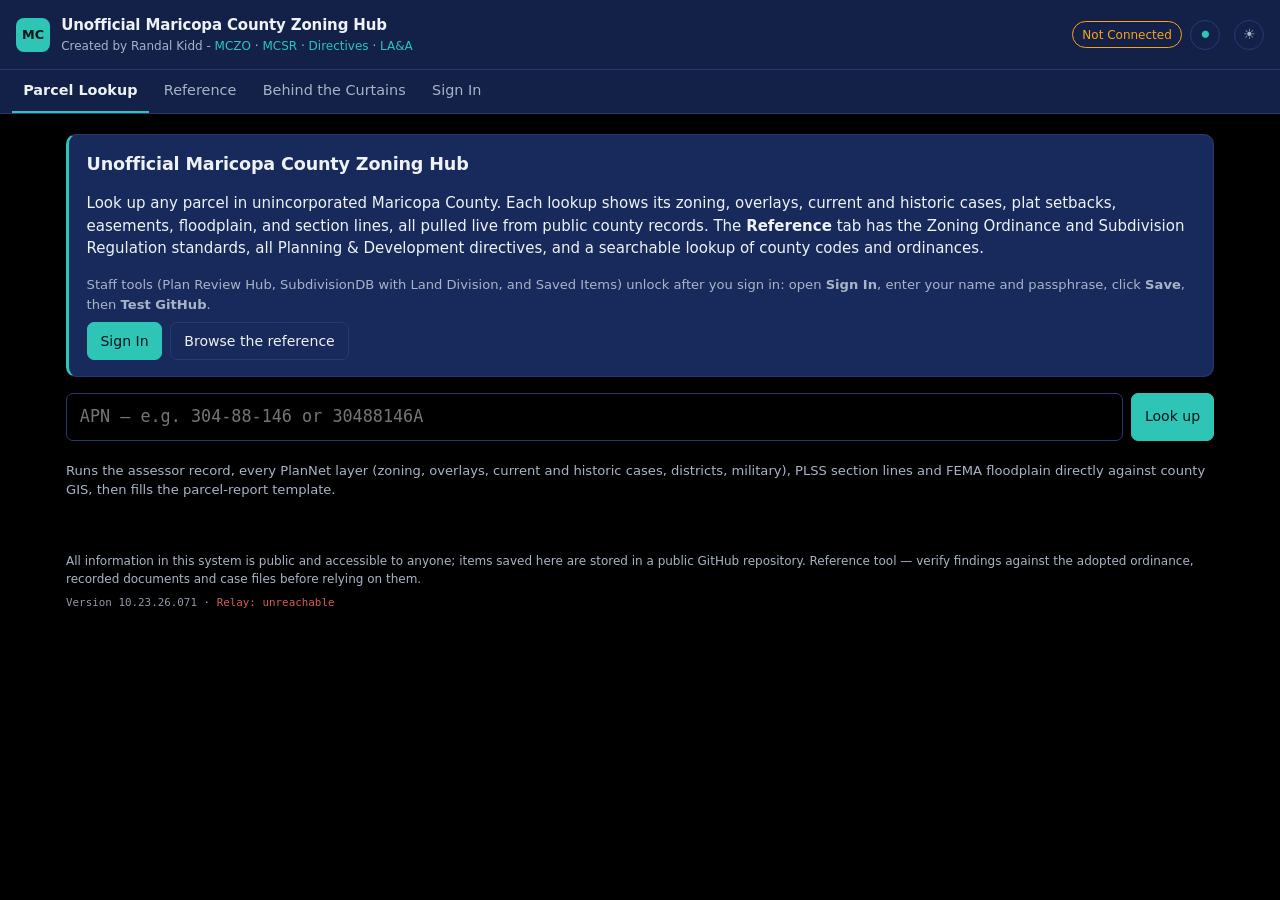
==== commit 39f189cc: "Parcel Lookup: Show Section Lines toggle, midsection lines, §805.1.2 ROW check in Easements & Sectio" ====
--- a/index.html
+++ b/index.html
@@ -4,17 +4,17 @@
 <meta charset="utf-8">
 <meta name="viewport" content="width=device-width, initial-scale=1">
 <meta name="theme-color" content="#132048">
-<meta http-equiv="Content-Security-Policy" content="default-src 'self'; script-src 'self' https://unpkg.com; style-src 'self' 'unsafe-inline' https://unpkg.com https://fonts.googleapis.com; font-src 'self' data: https://fonts.gstatic.com; img-src 'self' data: https://gis.maricopa.gov https://server.arcgisonline.com https://*.arcgisonline.com https://unpkg.com; connect-src 'self' https://gis.maricopa.gov https://publicapi.recorder.maricopa.gov https://edms.maricopa.gov https://recorder.maricopa.gov https://api.github.com https://*.workers.dev; frame-src 'none'; object-src 'none'; base-uri 'self'; form-action 'self'">
+<meta http-equiv="Content-Security-Policy" content="default-src 'self'; script-src 'self' https://unpkg.com; style-src 'self' 'unsafe-inline' https://unpkg.com https://fonts.googleapis.com; font-src 'self' data: https://fonts.gstatic.com; img-src 'self' data: https://gis.maricopa.gov https://gis.mcassessor.maricopa.gov https://server.arcgisonline.com https://*.arcgisonline.com https://unpkg.com; connect-src 'self' https://gis.maricopa.gov https://gis.mcassessor.maricopa.gov https://publicapi.recorder.maricopa.gov https://edms.maricopa.gov https://recorder.maricopa.gov https://api.github.com https://*.workers.dev; frame-src 'none'; object-src 'none'; base-uri 'self'; form-action 'self'">
 <meta name="referrer" content="strict-origin-when-cross-origin">
 <link rel="preconnect" href="https://gis.maricopa.gov" crossorigin>
-<script src="js/theme.js?v=1ae46fc1"></script>
+<script src="js/theme.js?v=1afc8f62"></script>
 <title>Unofficial Maricopa County Zoning Hub</title>
 <meta name="description" content="Maricopa County parcel lookup, MCZO/MCSR standards, subdivision plat database and plan-review deficiency builder.">
 <link rel="icon" href="data:image/svg+xml,<svg xmlns='http://www.w3.org/2000/svg' viewBox='0 0 32 32'><rect width='32' height='32' rx='6' fill='%232ec4b6'/><path d='M7 24V9l9 7 9-7v15' fill='none' stroke='%2304161a' stroke-width='3' stroke-linejoin='round'/></svg>">
 <link rel="preconnect" href="https://fonts.googleapis.com"><link rel="preconnect" href="https://fonts.gstatic.com" crossorigin>
 <link href="https://fonts.googleapis.com/css2?family=Poppins:wght@600;700;800&family=Roboto:wght@400;500;700&family=Roboto+Mono:wght@400;500&display=swap" rel="stylesheet">
-<link rel="stylesheet" href="css/app.css?v=1ae46fc1">
-<link rel="modulepreload" href="js/app.js?v=1ae46fc1"><link rel="modulepreload" href="js/lookup.js?v=1ae46fc1"><link rel="modulepreload" href="js/report.js?v=1ae46fc1"><link rel="modulepreload" href="js/net.js?v=1ae46fc1"><link rel="modulepreload" href="js/github.js?v=1ae46fc1"><link rel="modulepreload" href="js/standards.js?v=1ae46fc1"><link rel="modulepreload" href="js/checklists.js?v=1ae46fc1"><link rel="modulepreload" href="js/review.js?v=1ae46fc1"><link rel="modulepreload" href="js/recorder.js?v=1ae46fc1"><link rel="modulepreload" href="js/subdivisions.js?v=1ae46fc1">
+<link rel="stylesheet" href="css/app.css?v=1afc8f62">
+<link rel="modulepreload" href="js/app.js?v=1afc8f62"><link rel="modulepreload" href="js/lookup.js?v=1afc8f62"><link rel="modulepreload" href="js/report.js?v=1afc8f62"><link rel="modulepreload" href="js/net.js?v=1afc8f62"><link rel="modulepreload" href="js/github.js?v=1afc8f62"><link rel="modulepreload" href="js/standards.js?v=1afc8f62"><link rel="modulepreload" href="js/checklists.js?v=1afc8f62"><link rel="modulepreload" href="js/review.js?v=1afc8f62"><link rel="modulepreload" href="js/recorder.js?v=1afc8f62"><link rel="modulepreload" href="js/subdivisions.js?v=1afc8f62">
 </head>
 <body>
 <header class="top">
@@ -51,11 +51,19 @@
   <div id="maps" class="maps" hidden data-box="lookup-maps" data-box-label="Aerial and parcel maps">
     <figure><figcaption>Aerial</figcaption><div id="map" class="map"></div></figure>
     <figure><figcaption>Parcel Boundaries <span class="sub">(County Assessor Parcels)</span></figcaption><div id="map2" class="map"></div></figure>
-    <p class="sub map-key"><span class="sec-swatch"></span> Section lines (PLSS, County GIS) — labels show the distance from the parcel to the closest line north, south, east and west. <button class="btn sm" type="button" id="sec-zoom" hidden>Zoom to section lines</button></p>
+    <div class="map-key">
+      <label class="rowc"><input type="checkbox" id="sec-show"> Show Section Lines</label>
+      <div id="sec-legend" hidden>
+        <p class="sub"><span class="sec-swatch"></span> Section lines (PLSS, County GIS) — labels give the distance from the parcel to the closest line north, south, east and west.</p>
+        <p class="sub"><span class="sec-swatch mid"></span> Midsection lines — from the County's quarter-section lines where available; otherwise <b>approximate</b>, drawn halfway between the section lines, and <b>need verification</b>.</p>
+        <button class="btn sm" type="button" id="sec-zoom" hidden>Zoom to section lines</button>
+      </div>
+    </div>
   </div>
   <div id="report-actions" class="actions" hidden data-box="lookup-report" data-box-label="Parcel report (and its buttons)">
     <button class="btn" id="rep-copy">Copy as Markdown</button>
     <button class="btn" id="rep-dl">Download .md</button>
+    <button class="btn" id="rep-hist" type="button" title="View this parcel over County historical aerial imagery (years after 1995)">Historical Aerials</button>
     <button class="btn" id="rep-save" data-perm="saved" title="Save this report to your own Saved Items (private — only you can see it)">Save to Saved Items</button>
     <button class="btn" id="rep-pdf">Save PDF</button>
     <button class="btn ghost" id="rep-print">Print</button>
@@ -282,6 +290,7 @@
     <li><a href="https://experience.arcgis.com/experience/905ef9d0a9b646739d6b4458f7eb2910/" target="_blank" rel="noopener">What's My Zoning?</a></li>
     <li><a href="https://maricopa.maps.arcgis.com/apps/webappviewer/index.html?id=f4c45e831c9d4a7ba70b0fadb3635f7b" target="_blank" rel="noopener">PlanNet zoning overlay map</a></li>
     <li><a href="https://experience.arcgis.com/experience/1481eed4077842098b1174d0c8f23c17" target="_blank" rel="noopener">Road Information Tool</a></li>
+    <li><a href="https://gis.maricopa.gov/GIO/HistoricalAerial/index.html" target="_blank" rel="noopener">Historical Aerials (County GIO)</a> — also in Parcel Lookup → Historical Aerials</li>
     <li><a href="https://www.maricopa.gov/DocumentCenter/View/111506/Patent-Easement-Abandonment-Tracking-PDF" target="_blank" rel="noopener">MCDOT Patent Easement Abandonment Tracker (PDF)</a> — checked on every parcel lookup (weekly snapshot)</li>
     <li><a href="https://maricopa.maps.arcgis.com/apps/webappviewer/index.html?id=f1fd72bdc75f4b3982e0058f1beba159" target="_blank" rel="noopener">Floodplain &amp; Elevation Certificate Viewer</a></li>
     <li><a href="https://gis.maricopa.gov/TSP2040/" target="_blank" rel="noopener">TSP2040</a></li>
@@ -435,8 +444,8 @@
 <dialog id="saved-view" class="saved-view"><div class="cardhead"><h2 id="sv-title"></h2><button class="btn sm ghost" id="sv-close" type="button" aria-label="Close">✕</button></div><pre id="sv-text" class="sv-text"></pre><div class="actions"><button class="btn" id="sv-dl" type="button">Download</button><button class="btn danger" id="sv-del" type="button">Delete</button></div></dialog>
 </main>
 <footer class="foot">All information in this system is public and accessible to anyone; items saved here are stored in a public GitHub repository. Reference tool — verify findings against the adopted ordinance, recorded documents and case files before relying on them.
-<div class="build">Version <span id="build">10.23.26.067</span> · <span id="relay-ver" data-latest="23" title="Checking the Cloudflare relay…">Relay …</span></div></footer>
+<div class="build">Version <span id="build">10.23.26.071</span> · <span id="relay-ver" data-latest="23" title="Checking the Cloudflare relay…">Relay …</span></div></footer>
 <div id="toasts" aria-live="polite"></div>
-<script type="module" src="js/app.js?v=1ae46fc1"></script>
+<script type="module" src="js/app.js?v=1afc8f62"></script>
 </body>
 </html>
--- a/css/app.css
+++ b/css/app.css
@@ -445,7 +445,23 @@
 .ro-grid > label { display: flex !important; flex-direction: row; align-items: flex-start; gap: .5rem; margin: 0; }
 .ro-grid > label > input[type=checkbox] { width: auto; flex: none; margin: .2rem 0 0; }
 .ro-grid > label > span { min-width: 0; }
-.map-key { grid-column: 1 / -1; margin: 0; display: flex; align-items: center; gap: .4rem; }
+.map-key { grid-column: 1 / -1; margin: 0; }
+.map-key p { margin: .2rem 0; }
+.map-key .sec-swatch { vertical-align: middle; margin-right: .35rem; }
+.map-key label.rowc { margin: 0; }
 .sec-swatch { display: inline-block; width: 28px; height: 0; border-top: 3px dashed #e03131; }
 .leaflet-tooltip.sec-label { background: #e03131; color: #fff; border: 0; font-weight: 600; font-size: .72rem; padding: 1px 6px; box-shadow: 0 1px 4px rgb(0 0 0 / .35); }
 .leaflet-tooltip.sec-label::before { display: none; }
+.sec-swatch.mid { border-top: 2px dashed #ff8787; }
+.leaflet-tooltip.sec-label.mid { background: #ff8787; color: #3a0a0a; }
+
+/* Historical Aerials viewer */
+dialog.hist { width: min(1100px, calc(100vw - 24px)); max-width: none; height: min(820px, calc(100vh - 24px)); max-height: none; padding: 0; display: none; flex-direction: column; overflow: hidden; }
+dialog.hist[open] { display: flex; }
+dialog.hist::backdrop { background: rgb(0 0 0 / .6); }
+.hist-head { display: flex; align-items: center; gap: .6rem; flex-wrap: wrap; padding: .6rem .9rem; border-bottom: 1px solid var(--line); }
+.hist-tools { margin-left: auto; display: flex; align-items: center; gap: .4rem; flex-wrap: wrap; }
+.hist-tools label.rowc { margin: 0; }
+.hist-year { width: auto; }
+.hist-map { flex: 1; min-height: 0; }
+.hist-msg { margin: 0; padding: .45rem .9rem; border-top: 1px solid var(--line); }
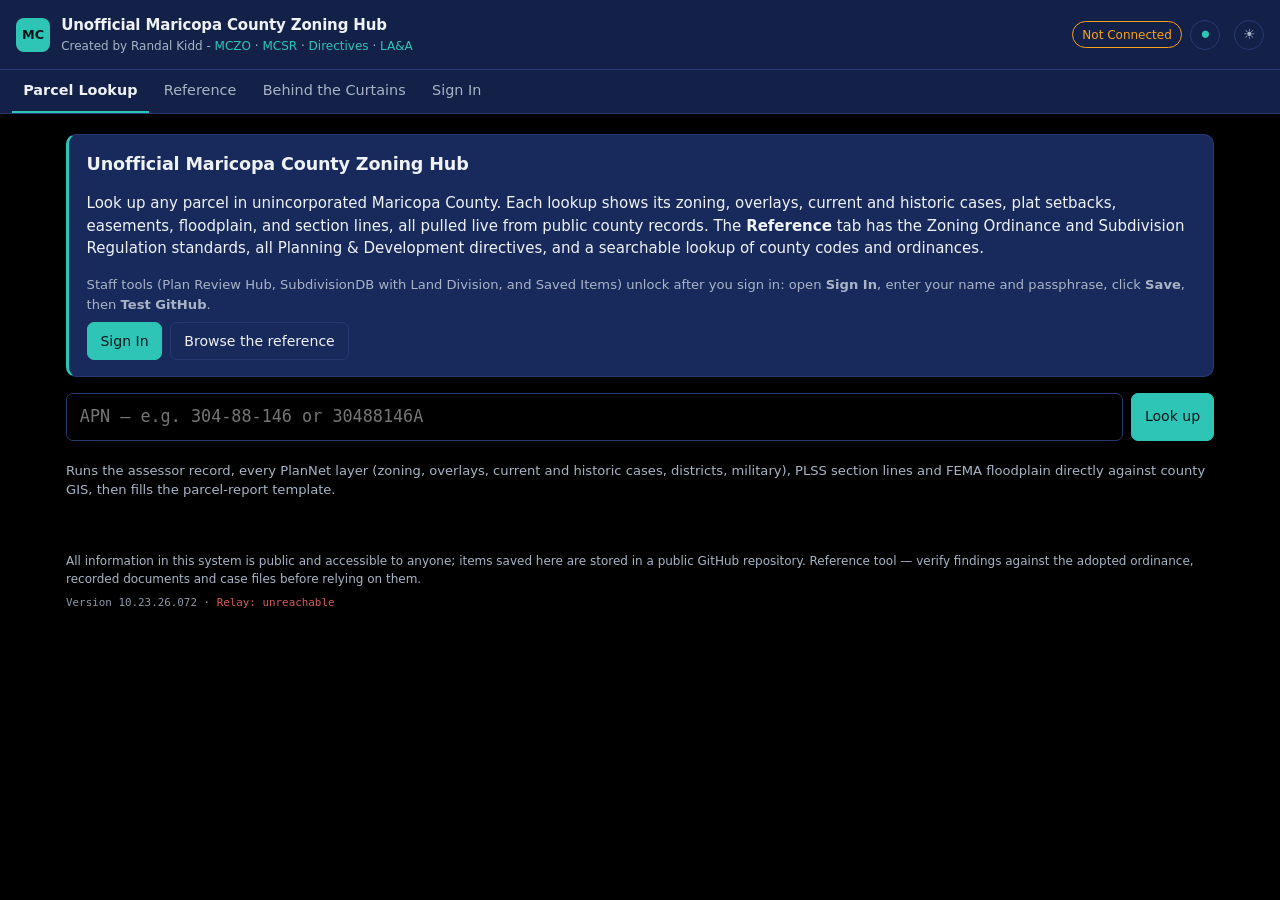
==== commit 2a68524e: "Parcel report: section lines also shown for parcels inside a city Co-Authored-By: Claude Opus 5.5 <n" ====
--- a/index.html
+++ b/index.html
@@ -7,14 +7,14 @@
 <meta http-equiv="Content-Security-Policy" content="default-src 'self'; script-src 'self' https://unpkg.com; style-src 'self' 'unsafe-inline' https://unpkg.com https://fonts.googleapis.com; font-src 'self' data: https://fonts.gstatic.com; img-src 'self' data: https://gis.maricopa.gov https://gis.mcassessor.maricopa.gov https://server.arcgisonline.com https://*.arcgisonline.com https://unpkg.com; connect-src 'self' https://gis.maricopa.gov https://gis.mcassessor.maricopa.gov https://publicapi.recorder.maricopa.gov https://edms.maricopa.gov https://recorder.maricopa.gov https://api.github.com https://*.workers.dev; frame-src 'none'; object-src 'none'; base-uri 'self'; form-action 'self'">
 <meta name="referrer" content="strict-origin-when-cross-origin">
 <link rel="preconnect" href="https://gis.maricopa.gov" crossorigin>
-<script src="js/theme.js?v=1afc8f62"></script>
+<script src="js/theme.js?v=74a299e3"></script>
 <title>Unofficial Maricopa County Zoning Hub</title>
 <meta name="description" content="Maricopa County parcel lookup, MCZO/MCSR standards, subdivision plat database and plan-review deficiency builder.">
 <link rel="icon" href="data:image/svg+xml,<svg xmlns='http://www.w3.org/2000/svg' viewBox='0 0 32 32'><rect width='32' height='32' rx='6' fill='%232ec4b6'/><path d='M7 24V9l9 7 9-7v15' fill='none' stroke='%2304161a' stroke-width='3' stroke-linejoin='round'/></svg>">
 <link rel="preconnect" href="https://fonts.googleapis.com"><link rel="preconnect" href="https://fonts.gstatic.com" crossorigin>
 <link href="https://fonts.googleapis.com/css2?family=Poppins:wght@600;700;800&family=Roboto:wght@400;500;700&family=Roboto+Mono:wght@400;500&display=swap" rel="stylesheet">
-<link rel="stylesheet" href="css/app.css?v=1afc8f62">
-<link rel="modulepreload" href="js/app.js?v=1afc8f62"><link rel="modulepreload" href="js/lookup.js?v=1afc8f62"><link rel="modulepreload" href="js/report.js?v=1afc8f62"><link rel="modulepreload" href="js/net.js?v=1afc8f62"><link rel="modulepreload" href="js/github.js?v=1afc8f62"><link rel="modulepreload" href="js/standards.js?v=1afc8f62"><link rel="modulepreload" href="js/checklists.js?v=1afc8f62"><link rel="modulepreload" href="js/review.js?v=1afc8f62"><link rel="modulepreload" href="js/recorder.js?v=1afc8f62"><link rel="modulepreload" href="js/subdivisions.js?v=1afc8f62">
+<link rel="stylesheet" href="css/app.css?v=74a299e3">
+<link rel="modulepreload" href="js/app.js?v=74a299e3"><link rel="modulepreload" href="js/lookup.js?v=74a299e3"><link rel="modulepreload" href="js/report.js?v=74a299e3"><link rel="modulepreload" href="js/net.js?v=74a299e3"><link rel="modulepreload" href="js/github.js?v=74a299e3"><link rel="modulepreload" href="js/standards.js?v=74a299e3"><link rel="modulepreload" href="js/checklists.js?v=74a299e3"><link rel="modulepreload" href="js/review.js?v=74a299e3"><link rel="modulepreload" href="js/recorder.js?v=74a299e3"><link rel="modulepreload" href="js/subdivisions.js?v=74a299e3">
 </head>
 <body>
 <header class="top">
@@ -444,8 +444,8 @@
 <dialog id="saved-view" class="saved-view"><div class="cardhead"><h2 id="sv-title"></h2><button class="btn sm ghost" id="sv-close" type="button" aria-label="Close">✕</button></div><pre id="sv-text" class="sv-text"></pre><div class="actions"><button class="btn" id="sv-dl" type="button">Download</button><button class="btn danger" id="sv-del" type="button">Delete</button></div></dialog>
 </main>
 <footer class="foot">All information in this system is public and accessible to anyone; items saved here are stored in a public GitHub repository. Reference tool — verify findings against the adopted ordinance, recorded documents and case files before relying on them.
-<div class="build">Version <span id="build">10.23.26.071</span> · <span id="relay-ver" data-latest="23" title="Checking the Cloudflare relay…">Relay …</span></div></footer>
+<div class="build">Version <span id="build">10.23.26.072</span> · <span id="relay-ver" data-latest="23" title="Checking the Cloudflare relay…">Relay …</span></div></footer>
 <div id="toasts" aria-live="polite"></div>
-<script type="module" src="js/app.js?v=1afc8f62"></script>
+<script type="module" src="js/app.js?v=74a299e3"></script>
 </body>
 </html>
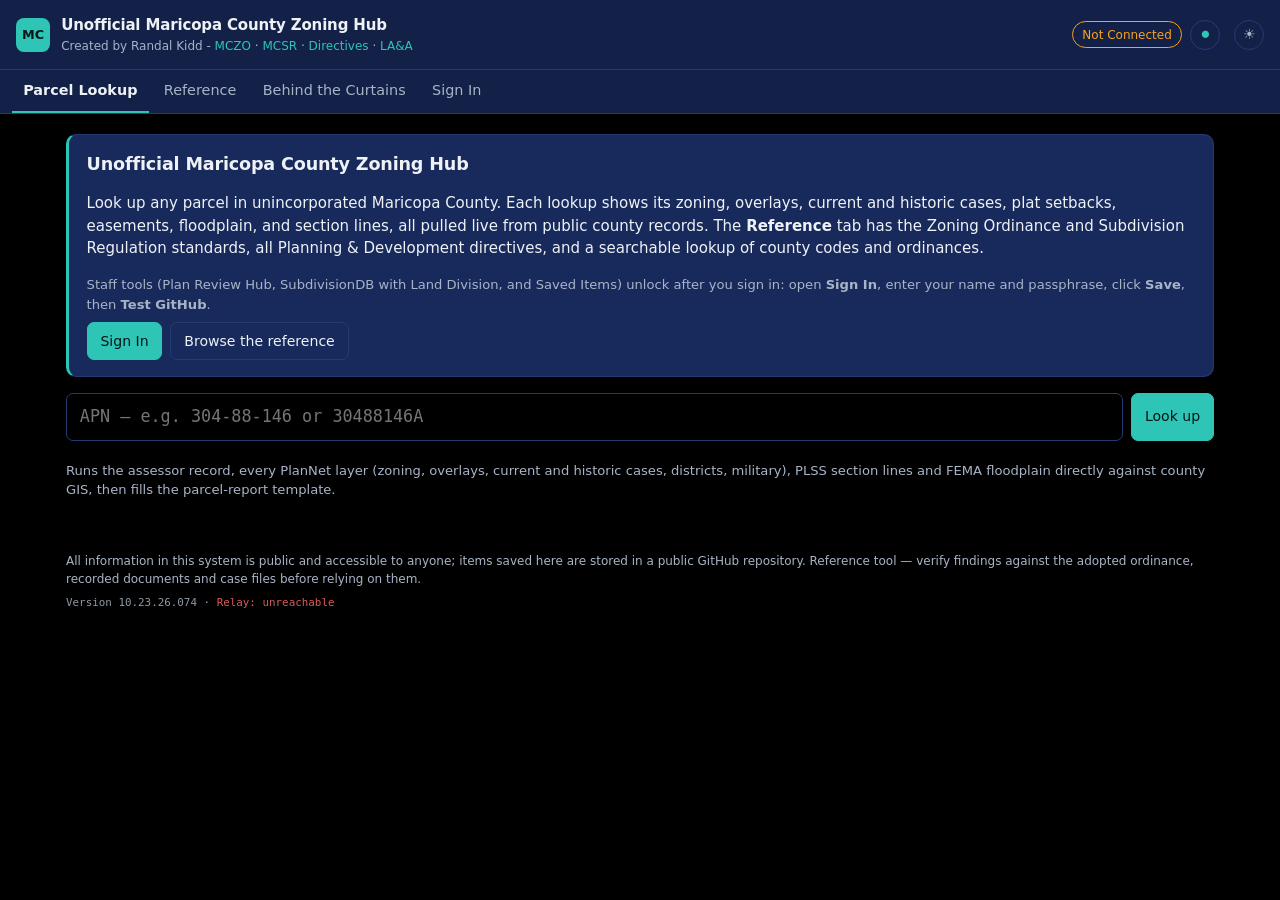
==== commit 925e02c9: "Parcel Lookup: distance boxes on the section lines, midsection hover box, roads and TSP2040 moved to" ====
--- a/index.html
+++ b/index.html
@@ -7,14 +7,14 @@
 <meta http-equiv="Content-Security-Policy" content="default-src 'self'; script-src 'self' https://unpkg.com; style-src 'self' 'unsafe-inline' https://unpkg.com https://fonts.googleapis.com; font-src 'self' data: https://fonts.gstatic.com; img-src 'self' data: https://gis.maricopa.gov https://gis.mcassessor.maricopa.gov https://server.arcgisonline.com https://*.arcgisonline.com https://unpkg.com; connect-src 'self' https://gis.maricopa.gov https://gis.mcassessor.maricopa.gov https://publicapi.recorder.maricopa.gov https://edms.maricopa.gov https://recorder.maricopa.gov https://api.github.com https://*.workers.dev; frame-src 'none'; object-src 'none'; base-uri 'self'; form-action 'self'">
 <meta name="referrer" content="strict-origin-when-cross-origin">
 <link rel="preconnect" href="https://gis.maricopa.gov" crossorigin>
-<script src="js/theme.js?v=74a299e3"></script>
+<script src="js/theme.js?v=cccb7524"></script>
 <title>Unofficial Maricopa County Zoning Hub</title>
 <meta name="description" content="Maricopa County parcel lookup, MCZO/MCSR standards, subdivision plat database and plan-review deficiency builder.">
 <link rel="icon" href="data:image/svg+xml,<svg xmlns='http://www.w3.org/2000/svg' viewBox='0 0 32 32'><rect width='32' height='32' rx='6' fill='%232ec4b6'/><path d='M7 24V9l9 7 9-7v15' fill='none' stroke='%2304161a' stroke-width='3' stroke-linejoin='round'/></svg>">
 <link rel="preconnect" href="https://fonts.googleapis.com"><link rel="preconnect" href="https://fonts.gstatic.com" crossorigin>
 <link href="https://fonts.googleapis.com/css2?family=Poppins:wght@600;700;800&family=Roboto:wght@400;500;700&family=Roboto+Mono:wght@400;500&display=swap" rel="stylesheet">
-<link rel="stylesheet" href="css/app.css?v=74a299e3">
-<link rel="modulepreload" href="js/app.js?v=74a299e3"><link rel="modulepreload" href="js/lookup.js?v=74a299e3"><link rel="modulepreload" href="js/report.js?v=74a299e3"><link rel="modulepreload" href="js/net.js?v=74a299e3"><link rel="modulepreload" href="js/github.js?v=74a299e3"><link rel="modulepreload" href="js/standards.js?v=74a299e3"><link rel="modulepreload" href="js/checklists.js?v=74a299e3"><link rel="modulepreload" href="js/review.js?v=74a299e3"><link rel="modulepreload" href="js/recorder.js?v=74a299e3"><link rel="modulepreload" href="js/subdivisions.js?v=74a299e3">
+<link rel="stylesheet" href="css/app.css?v=cccb7524">
+<link rel="modulepreload" href="js/app.js?v=cccb7524"><link rel="modulepreload" href="js/lookup.js?v=cccb7524"><link rel="modulepreload" href="js/report.js?v=cccb7524"><link rel="modulepreload" href="js/net.js?v=cccb7524"><link rel="modulepreload" href="js/github.js?v=cccb7524"><link rel="modulepreload" href="js/standards.js?v=cccb7524"><link rel="modulepreload" href="js/checklists.js?v=cccb7524"><link rel="modulepreload" href="js/review.js?v=cccb7524"><link rel="modulepreload" href="js/recorder.js?v=cccb7524"><link rel="modulepreload" href="js/subdivisions.js?v=cccb7524">
 </head>
 <body>
 <header class="top">
@@ -444,8 +444,8 @@
 <dialog id="saved-view" class="saved-view"><div class="cardhead"><h2 id="sv-title"></h2><button class="btn sm ghost" id="sv-close" type="button" aria-label="Close">✕</button></div><pre id="sv-text" class="sv-text"></pre><div class="actions"><button class="btn" id="sv-dl" type="button">Download</button><button class="btn danger" id="sv-del" type="button">Delete</button></div></dialog>
 </main>
 <footer class="foot">All information in this system is public and accessible to anyone; items saved here are stored in a public GitHub repository. Reference tool — verify findings against the adopted ordinance, recorded documents and case files before relying on them.
-<div class="build">Version <span id="build">10.23.26.072</span> · <span id="relay-ver" data-latest="23" title="Checking the Cloudflare relay…">Relay …</span></div></footer>
+<div class="build">Version <span id="build">10.23.26.074</span> · <span id="relay-ver" data-latest="23" title="Checking the Cloudflare relay…">Relay …</span></div></footer>
 <div id="toasts" aria-live="polite"></div>
-<script type="module" src="js/app.js?v=74a299e3"></script>
+<script type="module" src="js/app.js?v=cccb7524"></script>
 </body>
 </html>
--- a/css/app.css
+++ b/css/app.css
@@ -454,6 +454,10 @@
 .leaflet-tooltip.sec-label::before { display: none; }
 .sec-swatch.mid { border-top: 2px dashed #ff8787; }
 .leaflet-tooltip.sec-label.mid { background: #ff8787; color: #3a0a0a; }
+.sec-box { background: none; border: 0; }
+.sec-box .sec-label { position: absolute; left: 0; top: 0; transform: translate(-50%, -50%); white-space: nowrap; background: #e03131; color: #fff; font: 600 .72rem/1.35 system-ui, sans-serif; padding: 1px 6px; border-radius: 3px; box-shadow: 0 1px 4px rgb(0 0 0 / .35); pointer-events: none; }
+.sec-box .sec-label.mid { background: #ff8787; color: #3a0a0a; }
+.leaflet-tooltip.sec-label.mid.sm { font-size: .64rem; font-weight: 500; padding: 1px 5px; line-height: 1.35; }
 
 /* Historical Aerials viewer */
 dialog.hist { width: min(1100px, calc(100vw - 24px)); max-width: none; height: min(820px, calc(100vh - 24px)); max-height: none; padding: 0; display: none; flex-direction: column; overflow: hidden; }
